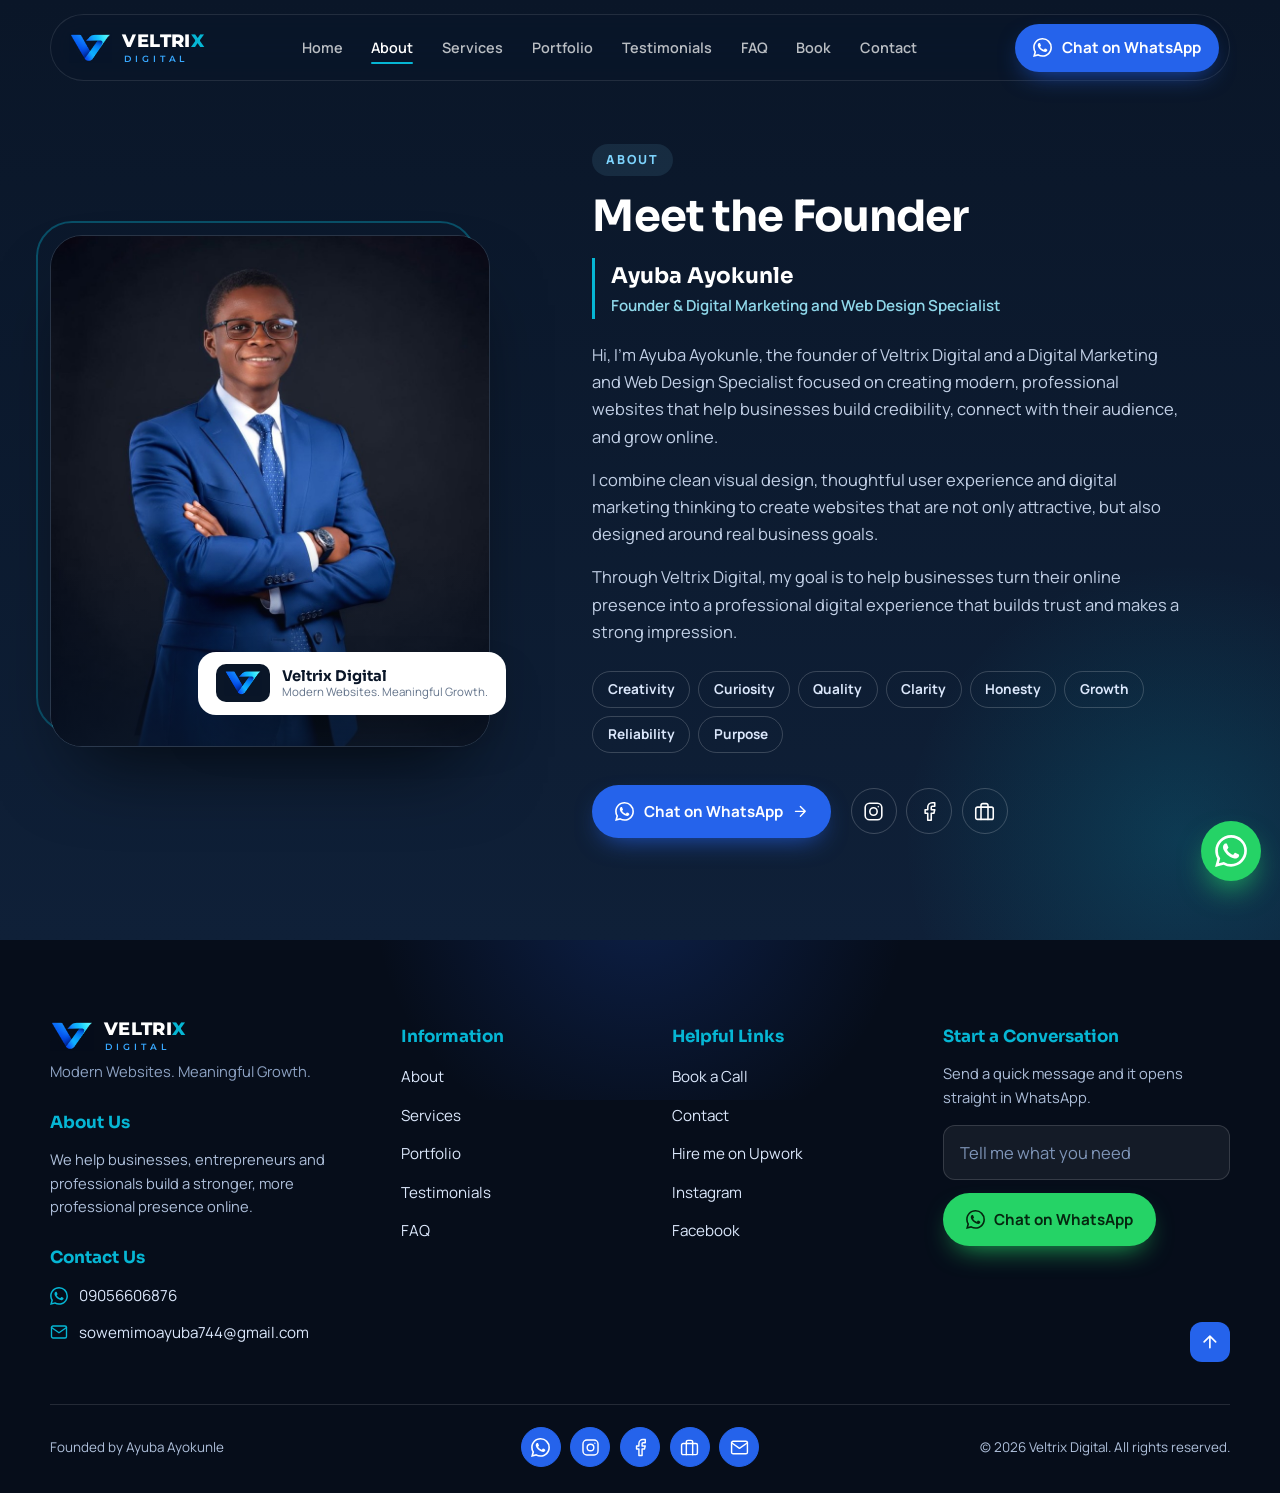
==== about.html @ 2865290a "Redesign footer: four-column layout with contact, links, WhatsApp quick message and social row Co-Au" ====
<!doctype html>
<html lang="en">
<head>
<meta charset="utf-8">
<meta name="viewport" content="width=device-width, initial-scale=1">
<title>About Ayuba Ayokunle | Veltrix Digital</title>
<meta name="description" content="Meet Ayuba Ayokunle, founder of Veltrix Digital and a Digital Marketing and Web Design Specialist.">
<meta name="theme-color" content="#0A1628">
<meta property="og:title" content="Veltrix Digital | Modern Websites. Meaningful Growth.">
<meta property="og:description" content="Modern, purposeful websites that build trust and help your business grow online.">
<meta property="og:type" content="website">
<meta property="og:image" content="assets/og.jpg">
<link rel="icon" type="image/png" href="assets/favicon.png">
<link rel="preconnect" href="https://fonts.googleapis.com">
<link rel="preconnect" href="https://fonts.gstatic.com" crossorigin>
<link href="https://fonts.googleapis.com/css2?family=Manrope:wght@400;500;600;700&family=Sora:wght@500;600;700;800&family=Montserrat:wght@600;800&display=swap" rel="stylesheet">
<link rel="stylesheet" href="style.css">
</head>
<body class="page-about">

<!-- Icon sprite -->
<svg width="0" height="0" style="position:absolute" aria-hidden="true">
  <defs>
    <symbol id="i-wa" viewBox="0 0 24 24"><path fill="currentColor" d="M17.472 14.382c-.297-.149-1.758-.867-2.03-.967-.273-.099-.471-.148-.67.15-.197.297-.767.966-.94 1.164-.173.199-.347.223-.644.075-.297-.15-1.255-.463-2.39-1.475-.883-.788-1.48-1.761-1.653-2.059-.173-.297-.018-.458.13-.606.134-.133.298-.347.446-.52.149-.174.198-.298.298-.497.099-.198.05-.371-.025-.52-.075-.149-.669-1.612-.916-2.207-.242-.579-.487-.5-.669-.51-.173-.008-.371-.01-.57-.01-.198 0-.52.074-.792.372-.272.297-1.04 1.016-1.04 2.479 0 1.462 1.065 2.875 1.213 3.074.149.198 2.096 3.2 5.077 4.487.709.306 1.262.489 1.694.625.712.227 1.36.195 1.871.118.571-.085 1.758-.719 2.006-1.413.248-.694.248-1.289.173-1.413-.074-.124-.272-.198-.57-.347m-5.421 7.403h-.004a9.87 9.87 0 01-5.031-1.378l-.361-.214-3.741.982.998-3.648-.235-.374a9.86 9.86 0 01-1.51-5.26c.001-5.45 4.436-9.884 9.888-9.884 2.64 0 5.122 1.03 6.988 2.898a9.825 9.825 0 012.893 6.994c-.003 5.45-4.437 9.884-9.885 9.884m8.413-18.297A11.815 11.815 0 0012.05 0C5.495 0 .16 5.335.157 11.892c0 2.096.547 4.142 1.588 5.945L.057 24l6.305-1.654a11.882 11.882 0 005.683 1.448h.005c6.554 0 11.89-5.335 11.893-11.893a11.821 11.821 0 00-3.48-8.413Z"/></symbol>
    <symbol id="i-arrow" viewBox="0 0 24 24"><path d="M5 12h14M12 5l7 7-7 7" fill="none" stroke="currentColor" stroke-width="2" stroke-linecap="round" stroke-linejoin="round"/></symbol>
    <symbol id="i-check" viewBox="0 0 24 24"><path d="M20 6L9 17l-5-5" fill="none" stroke="currentColor" stroke-width="2.4" stroke-linecap="round" stroke-linejoin="round"/></symbol>
    <symbol id="i-x" viewBox="0 0 24 24"><path d="M18 6L6 18M6 6l12 12" fill="none" stroke="currentColor" stroke-width="2.2" stroke-linecap="round"/></symbol>
    <symbol id="i-plus" viewBox="0 0 24 24"><path d="M12 5v14M5 12h14" fill="none" stroke="currentColor" stroke-width="2.2" stroke-linecap="round"/></symbol>
    <symbol id="i-mail" viewBox="0 0 24 24"><g fill="none" stroke="currentColor" stroke-width="1.8" stroke-linecap="round" stroke-linejoin="round"><path d="M4 4h16a2 2 0 0 1 2 2v12a2 2 0 0 1-2 2H4a2 2 0 0 1-2-2V6a2 2 0 0 1 2-2z"/><path d="M22 6l-10 7L2 6"/></g></symbol>
    <symbol id="i-ig" viewBox="0 0 24 24"><g fill="none" stroke="currentColor" stroke-width="1.8" stroke-linecap="round" stroke-linejoin="round"><rect x="2.5" y="2.5" width="19" height="19" rx="5"/><circle cx="12" cy="12" r="4.2"/><path d="M17.5 6.5h.01"/></g></symbol>
    <symbol id="i-fb" viewBox="0 0 24 24"><path d="M18 2h-3a5 5 0 0 0-5 5v3H7v4h3v8h4v-8h3l1-4h-4V7a1 1 0 0 1 1-1h3z" fill="none" stroke="currentColor" stroke-width="1.8" stroke-linejoin="round"/></symbol>
    <symbol id="i-monitor" viewBox="0 0 24 24"><g fill="none" stroke="currentColor" stroke-width="1.8" stroke-linecap="round" stroke-linejoin="round"><rect x="2" y="3" width="20" height="14" rx="2"/><path d="M8 21h8M12 17v4"/></g></symbol>
    <symbol id="i-phone" viewBox="0 0 24 24"><g fill="none" stroke="currentColor" stroke-width="1.8" stroke-linecap="round" stroke-linejoin="round"><rect x="5" y="2" width="14" height="20" rx="2.5"/><path d="M12 18h.01"/></g></symbol>
    <symbol id="i-layout" viewBox="0 0 24 24"><g fill="none" stroke="currentColor" stroke-width="1.8" stroke-linecap="round" stroke-linejoin="round"><rect x="3" y="3" width="18" height="18" rx="2.5"/><path d="M3 9h18M9 21V9"/></g></symbol>
    <symbol id="i-refresh" viewBox="0 0 24 24"><path d="M23 4v6h-6M1 20v-6h6M3.5 9a9 9 0 0 1 14.85-3.36L23 10M1 14l4.65 4.36A9 9 0 0 0 20.5 15" fill="none" stroke="currentColor" stroke-width="1.8" stroke-linecap="round" stroke-linejoin="round"/></symbol>
    <symbol id="i-layers" viewBox="0 0 24 24"><path d="M12 2L2 7l10 5 10-5-10-5zM2 17l10 5 10-5M2 12l10 5 10-5" fill="none" stroke="currentColor" stroke-width="1.8" stroke-linecap="round" stroke-linejoin="round"/></symbol>
    <symbol id="i-search" viewBox="0 0 24 24"><g fill="none" stroke="currentColor" stroke-width="1.8" stroke-linecap="round" stroke-linejoin="round"><circle cx="11" cy="11" r="7.5"/><path d="M21 21l-4.35-4.35"/></g></symbol>
    <symbol id="i-chart" viewBox="0 0 24 24"><path d="M23 6l-9.5 9.5-5-5L1 18M17 6h6v6" fill="none" stroke="currentColor" stroke-width="1.8" stroke-linecap="round" stroke-linejoin="round"/></symbol>
    <symbol id="i-pen" viewBox="0 0 24 24"><path d="M12 19l7-7 3 3-7 7-3-3zM18 13l-1.5-7.5L2 2l3.5 14.5L13 18l5-5zM2 2l7.6 7.6M11 13a2 2 0 1 0 0-4 2 2 0 0 0 0 4z" fill="none" stroke="currentColor" stroke-width="1.8" stroke-linecap="round" stroke-linejoin="round"/></symbol>
    <symbol id="i-image" viewBox="0 0 24 24"><g fill="none" stroke="currentColor" stroke-width="1.8" stroke-linecap="round" stroke-linejoin="round"><rect x="3" y="3" width="18" height="18" rx="2.5"/><circle cx="8.5" cy="8.5" r="1.5"/><path d="M21 15l-5-5L5 21"/></g></symbol>
    <symbol id="i-star" viewBox="0 0 24 24"><path d="M12 2l3.09 6.26L22 9.27l-5 4.87 1.18 6.88L12 17.77l-6.18 3.25L7 14.14 2 9.27l6.91-1.01L12 2z" fill="currentColor"/></symbol>
    <symbol id="i-brief" viewBox="0 0 24 24"><g fill="none" stroke="currentColor" stroke-width="1.8" stroke-linecap="round" stroke-linejoin="round"><rect x="2" y="7" width="20" height="14" rx="2"/><path d="M16 21V5a2 2 0 0 0-2-2h-4a2 2 0 0 0-2 2v16"/></g></symbol>
    <symbol id="i-cal" viewBox="0 0 24 24"><g fill="none" stroke="currentColor" stroke-width="1.8" stroke-linecap="round" stroke-linejoin="round"><rect x="3" y="4" width="18" height="18" rx="2"/><path d="M16 2v4M8 2v4M3 10h18"/></g></symbol>
    <symbol id="i-ext" viewBox="0 0 24 24"><path d="M18 13v6a2 2 0 0 1-2 2H5a2 2 0 0 1-2-2V8a2 2 0 0 1 2-2h6M15 3h6v6M10 14L21 3" fill="none" stroke="currentColor" stroke-width="1.8" stroke-linecap="round" stroke-linejoin="round"/></symbol>
  </defs>
</svg>

<div class="progress" id="progress"></div>

<!-- ============ NAV ============ -->
<header class="nav" id="nav">
  <div class="nav__inner">
    <a href="index.html#home" class="brand" aria-label="Veltrix Digital home">
      <img src="assets/logo-mark.png" alt="" class="brand__mark" width="44" height="30">
      <span class="brand__text"><b>VELTRI<i>X</i></b><small>DIGITAL</small></span>
    </a>
    <nav class="nav__links" id="navLinks" aria-label="Main">
      <a href="index.html#home" >Home</a>
      <a href="about.html" class="is-active">About</a>
      <a href="index.html#services">Services</a>
      <a href="index.html#portfolio">Portfolio</a>
      <a href="index.html#testimonials">Testimonials</a>
      <a href="index.html#faq">FAQ</a>
      <a href="book.html">Book</a>
      <a href="index.html#contact">Contact</a>
      <a href="#" class="btn btn--primary nav__cta-mobile" data-wa><svg><use href="#i-wa"/></svg>Chat on WhatsApp</a>
    </nav>
    <a href="#" class="btn btn--primary nav__cta" data-wa><svg><use href="#i-wa"/></svg><span>Chat on WhatsApp</span></a>
    <button class="burger" id="burger" aria-label="Open menu" aria-expanded="false"><span></span><span></span><span></span></button>
  </div>
</header>

<main>
<!-- ============ ABOUT ============ -->
<section class="section about" id="about">
  <div class="wrap about__grid">
    <div class="about__photo reveal">
      <div class="about__frame">
        <img src="assets/founder-about-2.jpg" alt="Ayuba Ayokunle, founder of Veltrix Digital" width="900" height="1195">
      </div>
      <div class="about__badge"><img src="assets/logo-mark.png" alt="" width="44" height="30"><div><b>Veltrix Digital</b><small>Modern Websites. Meaningful Growth.</small></div></div>
    </div>
    <div class="about__copy">
      <span class="eyebrow eyebrow--light reveal">About</span>
      <h2 class="reveal">Meet the Founder</h2>
      <div class="about__name reveal"><b>Ayuba Ayokunle</b><span>Founder &amp; Digital Marketing and Web Design Specialist</span></div>
      <p class="reveal">Hi, I'm Ayuba Ayokunle, the founder of Veltrix Digital and a Digital Marketing and Web Design Specialist focused on creating modern, professional websites that help businesses build credibility, connect with their audience, and grow online.</p>
      <p class="reveal">I combine clean visual design, thoughtful user experience and digital marketing thinking to create websites that are not only attractive, but also designed around real business goals.</p>
      <p class="reveal">Through Veltrix Digital, my goal is to help businesses turn their online presence into a professional digital experience that builds trust and makes a strong impression.</p>
      <div class="values reveal" aria-label="Brand values">
        <span>Creativity</span><span>Curiosity</span><span>Quality</span><span>Clarity</span><span>Honesty</span><span>Growth</span><span>Reliability</span><span>Purpose</span>
      </div>
      <div class="about__actions reveal">
        <a href="#" class="btn btn--primary magnetic" data-wa><svg><use href="#i-wa"/></svg>Chat on WhatsApp<svg class="arr"><use href="#i-arrow"/></svg></a>
        <div class="socials">
          <a href="#" data-ig aria-label="Instagram" target="_blank" rel="noopener"><svg><use href="#i-ig"/></svg></a>
          <a href="#" data-fb aria-label="Facebook" target="_blank" rel="noopener"><svg><use href="#i-fb"/></svg></a>
          <a href="#" data-up aria-label="Upwork" target="_blank" rel="noopener"><svg><use href="#i-brief"/></svg></a>
        </div>
      </div>
    </div>
  </div>
</section>


</main>

<!-- ============ FOOTER ============ -->
<footer class="footer">
  <div class="wrap footer__grid">
    <div class="footer__col footer__about">
      <a href="index.html" class="brand"><img src="assets/logo-mark.png" alt="" class="brand__mark" width="44" height="30"><span class="brand__text"><b>VELTRI<i>X</i></b><small>DIGITAL</small></span></a>
      <p class="footer__tag">Modern Websites. Meaningful Growth.</p>
      <h4>About Us</h4>
      <p>We help businesses, entrepreneurs and professionals build a stronger, more professional presence online.</p>
      <h4 class="footer__sub">Contact Us</h4>
      <ul class="footer__contact">
        <li><a href="#" data-wa><svg><use href="#i-wa"/></svg>09056606876</a></li>
        <li><a href="#" data-mail><svg><use href="#i-mail"/></svg>sowemimoayuba744@gmail.com</a></li>
      </ul>
    </div>
    <div class="footer__col">
      <h4>Information</h4>
      <ul>
        <li><a href="about.html">About</a></li>
        <li><a href="index.html#services">Services</a></li>
        <li><a href="index.html#portfolio">Portfolio</a></li>
        <li><a href="index.html#testimonials">Testimonials</a></li>
        <li><a href="index.html#faq">FAQ</a></li>
      </ul>
    </div>
    <div class="footer__col">
      <h4>Helpful Links</h4>
      <ul>
        <li><a href="book.html">Book a Call</a></li>
        <li><a href="index.html#contact">Contact</a></li>
        <li><a href="#" data-up target="_blank" rel="noopener">Hire me on Upwork</a></li>
        <li><a href="#" data-ig target="_blank" rel="noopener">Instagram</a></li>
        <li><a href="#" data-fb target="_blank" rel="noopener">Facebook</a></li>
      </ul>
    </div>
    <div class="footer__col">
      <h4>Start a Conversation</h4>
      <p class="footer__note">Send a quick message and it opens straight in WhatsApp.</p>
      <form class="footer__form" id="footForm">
        <label class="sr-only" for="footMsg">Your message</label>
        <input id="footMsg" type="text" placeholder="Tell me what you need" autocomplete="off">
        <button type="submit" class="btn btn--wa"><svg><use href="#i-wa"/></svg>Chat on WhatsApp</button>
      </form>
      <a href="#" class="totop" data-top aria-label="Back to top"><svg style="transform:rotate(-90deg)"><use href="#i-arrow"/></svg></a>
    </div>
  </div>
  <div class="wrap footer__line"></div>
  <div class="wrap footer__bottom">
    <span class="footer__copy">Founded by Ayuba Ayokunle</span>
    <div class="socials">
      <a href="#" data-wa aria-label="WhatsApp"><svg><use href="#i-wa"/></svg></a>
      <a href="#" data-ig aria-label="Instagram" target="_blank" rel="noopener"><svg><use href="#i-ig"/></svg></a>
      <a href="#" data-fb aria-label="Facebook" target="_blank" rel="noopener"><svg><use href="#i-fb"/></svg></a>
      <a href="#" data-up aria-label="Upwork" target="_blank" rel="noopener"><svg><use href="#i-brief"/></svg></a>
      <a href="#" data-mail aria-label="Email"><svg><use href="#i-mail"/></svg></a>
    </div>
    <span class="footer__copy">© <span id="year">2026</span> Veltrix Digital. All rights reserved.</span>
  </div>
</footer>

<!-- Floating WhatsApp -->
<a href="#" class="fab" data-wa aria-label="Chat on WhatsApp"><span class="fab__tip">Chat on WhatsApp</span><svg><use href="#i-wa"/></svg></a>

<!-- Lightbox -->
<div class="lightbox" id="lightbox" hidden><button class="lightbox__close" aria-label="Close"><svg><use href="#i-x"/></svg></button><img alt=""><p></p></div>

<script src="site-data.js"></script>
<script src="script.js"></script>
</body>
</html>
---- style.css ----
/* ===== Veltrix Digital ===== */
:root{
  --navy:#0A1628; --navy-2:#0f2038; --navy-3:#16294a;
  --blue:#2563EB; --blue-2:#1d4ed8; --cyan:#06B6D4;
  --slate:#64748B; --ink:#0b1424; --white:#fff;
  --tint:#EFF5FF; --line:#e3e9f4;
  --wa:#25D366; --wa-2:#1ebe5a;
  --grad:linear-gradient(120deg,#2563EB 0%,#06B6D4 100%);
  --r:22px;
  --ease:cubic-bezier(.22,1,.36,1);
  --shadow:0 20px 50px -20px rgba(10,22,40,.25);
  --f-head:'Sora',system-ui,sans-serif;
  --f-body:'Manrope',system-ui,sans-serif;
}
*{box-sizing:border-box;margin:0;padding:0}
html{scroll-behavior:smooth;scroll-padding-top:90px}
body{font-family:var(--f-body);color:var(--ink);background:#fff;line-height:1.65;font-size:16.5px;-webkit-font-smoothing:antialiased;overflow-x:hidden}
img{max-width:100%;display:block}
a{color:inherit;text-decoration:none}
ul,ol{list-style:none}
button,input,select,textarea{font:inherit;color:inherit}
svg{width:1.2em;height:1.2em;flex:none}
h1,h2,h3{font-family:var(--f-head);line-height:1.15;letter-spacing:-.02em;font-weight:700}
h2{font-size:clamp(1.8rem,3.4vw,2.7rem);text-wrap:balance}
h3{font-size:1.15rem}
.wrap{width:min(1180px,100% - 2.5rem);margin-inline:auto}
.center{text-align:center}
.section{padding:clamp(4rem,8vw,7rem) 0;position:relative}
::selection{background:var(--blue);color:#fff}
:focus-visible{outline:3px solid var(--cyan);outline-offset:3px;border-radius:8px}

/* progress bar */
.progress{position:fixed;inset:0 auto auto 0;height:3px;width:0;background:var(--grad);z-index:100;transition:width .1s linear}

/* ===== Buttons ===== */
.btn{--bg:transparent;display:inline-flex;align-items:center;justify-content:center;gap:.6rem;padding:.8rem 1.35rem;border-radius:999px;font-weight:700;font-size:.95rem;border:1.5px solid transparent;cursor:pointer;position:relative;overflow:hidden;transition:transform .35s var(--ease),box-shadow .35s var(--ease),background .3s,color .3s,border-color .3s;white-space:nowrap}
.btn svg{width:1.25em;height:1.25em;transition:transform .35s var(--ease)}
.btn .arr{width:1.1em;height:1.1em}
.btn:hover .arr{transform:translateX(5px)}
.btn--lg{padding:1rem 1.7rem;font-size:1rem}
.btn--primary{background:var(--blue);color:#fff;box-shadow:0 10px 26px -10px rgba(37,99,235,.8)}
.btn--primary::before,.btn--wa::before,.btn--dark::before{content:"";position:absolute;inset:0;background:linear-gradient(110deg,transparent 30%,rgba(255,255,255,.35) 50%,transparent 70%);transform:translateX(-120%);transition:transform .8s var(--ease)}
.btn--primary:hover::before,.btn--wa:hover::before,.btn--dark:hover::before{transform:translateX(120%)}
.btn--primary:hover{background:var(--blue-2);transform:translateY(-3px);box-shadow:0 18px 34px -12px rgba(37,99,235,.9)}
.btn--ghost{color:#fff;border-color:rgba(255,255,255,.28);background:rgba(255,255,255,.05);backdrop-filter:blur(6px)}
.btn--ghost:hover{background:#fff;color:var(--navy);transform:translateY(-3px)}
.btn--dark{background:var(--navy);color:#fff}
.btn--dark:hover{background:var(--blue);transform:translateY(-3px);box-shadow:0 18px 34px -12px rgba(37,99,235,.7)}
.btn--wa{background:var(--wa);color:#05260f;width:100%;box-shadow:0 12px 28px -12px rgba(37,211,102,.9)}
.btn--wa:hover{background:var(--wa-2);transform:translateY(-3px)}
.btn:active{transform:translateY(0) scale(.98)}

/* ===== Nav ===== */
.nav{position:fixed;top:14px;left:0;right:0;z-index:90;padding:0 1rem;transition:top .4s var(--ease)}
.nav__inner{max-width:1180px;margin:auto;display:flex;align-items:center;justify-content:space-between;gap:1rem;padding:.55rem .6rem .55rem 1.1rem;border-radius:999px;background:rgba(10,22,40,.84);border:1px solid rgba(255,255,255,.1);backdrop-filter:blur(16px) saturate(1.4);-webkit-backdrop-filter:blur(16px) saturate(1.4);transition:background .4s,box-shadow .4s}
.nav.is-scrolled .nav__inner{background:rgba(10,22,40,.92);box-shadow:0 14px 40px -16px rgba(10,22,40,.7)}
.brand{display:flex;align-items:center;gap:.65rem}
.brand__mark{height:30px;width:auto;transition:transform .5s var(--ease)}
.brand:hover .brand__mark{transform:rotate(-8deg) scale(1.08)}
.brand__text{display:flex;flex-direction:column;line-height:1;font-family:'Montserrat',var(--f-head)}
.brand__text b{font-weight:800;font-size:1.15rem;letter-spacing:.02em;color:#fff}
.brand__text i{font-style:normal;color:var(--cyan)}
.brand__text small{font-size:.58rem;letter-spacing:.42em;color:#38a8ff;font-weight:600;margin-top:.22rem;padding-left:.1rem}
.nav__links{display:flex;gap:.2rem;align-items:center}
.nav__links a:not(.btn){position:relative;padding:.5rem .8rem;font-size:.9rem;font-weight:600;color:rgba(255,255,255,.72);transition:color .25s}
.nav__links a:not(.btn)::after{content:"";position:absolute;left:.8rem;right:.8rem;bottom:.2rem;height:2px;border-radius:2px;background:var(--cyan);transform:scaleX(0);transform-origin:left;transition:transform .4s var(--ease)}
.nav__links a:not(.btn):hover,.nav__links a.is-active{color:#fff}
.nav__links a:not(.btn):hover::after,.nav__links a.is-active::after{transform:scaleX(1)}
.nav__cta-mobile{display:none}
.nav__cta{padding:.65rem 1.1rem}
.burger{display:none;width:44px;height:44px;border-radius:50%;background:rgba(255,255,255,.08);border:0;cursor:pointer;position:relative}
.burger span{position:absolute;left:12px;right:12px;height:2px;background:#fff;border-radius:2px;transition:transform .4s var(--ease),opacity .3s,top .4s var(--ease)}
.burger span:nth-child(1){top:16px}.burger span:nth-child(2){top:21px}.burger span:nth-child(3){top:26px}
.burger[aria-expanded=true] span:nth-child(1){top:21px;transform:rotate(45deg)}
.burger[aria-expanded=true] span:nth-child(2){opacity:0}
.burger[aria-expanded=true] span:nth-child(3){top:21px;transform:rotate(-45deg)}

/* ===== Hero ===== */
.hero{padding:88px 14px 0}
.hero__card{position:relative;max-width:1340px;margin:auto;min-height:min(720px,calc(100vh - 100px));border-radius:36px;background:var(--navy);color:#fff;overflow:hidden;display:grid;grid-template-columns:1.1fr .9fr;align-items:center;padding:0 clamp(1.4rem,5vw,5rem);isolation:isolate}
.hero__bg{position:absolute;inset:0;z-index:-1;overflow:hidden}
.orb{position:absolute;border-radius:50%;filter:blur(70px);will-change:transform}
.orb--1{width:520px;height:520px;right:-120px;top:-120px;background:radial-gradient(circle,rgba(37,99,235,.65),transparent 65%);animation:float 14s ease-in-out infinite}
.orb--2{width:420px;height:420px;left:-120px;bottom:-160px;background:radial-gradient(circle,rgba(6,182,212,.4),transparent 65%);animation:float 18s ease-in-out infinite reverse}
.grid-lines{position:absolute;inset:0;background-image:linear-gradient(rgba(255,255,255,.04) 1px,transparent 1px),linear-gradient(90deg,rgba(255,255,255,.04) 1px,transparent 1px);background-size:56px 56px;-webkit-mask-image:radial-gradient(ellipse at 70% 40%,#000 10%,transparent 70%);mask-image:radial-gradient(ellipse at 70% 40%,#000 10%,transparent 70%)}
@keyframes float{50%{transform:translate(30px,24px) scale(1.08)}}
.hero__text{padding:7rem 0 4rem;position:relative;z-index:2}
.pill{display:inline-flex;align-items:center;gap:.55rem;padding:.4rem .95rem;border-radius:999px;background:rgba(255,255,255,.07);border:1px solid rgba(255,255,255,.14);font-size:.82rem;font-weight:600;color:#cfe3ff;margin-bottom:1.4rem}
.pill__dot{width:8px;height:8px;border-radius:50%;background:var(--cyan);box-shadow:0 0 0 0 rgba(6,182,212,.7);animation:ping 2s infinite}
@keyframes ping{70%{box-shadow:0 0 0 10px rgba(6,182,212,0)}100%{box-shadow:0 0 0 0 rgba(6,182,212,0)}}
.hero h1{font-size:clamp(2.3rem,5.4vw,4.3rem);font-weight:800;margin-bottom:1.3rem}
.grad{background:var(--grad);-webkit-background-clip:text;background-clip:text;color:transparent;background-size:200% 100%;animation:shine 6s linear infinite}
@keyframes shine{to{background-position:-200% 0}}
.hero__lead{max-width:34rem;font-size:1.1rem;color:#b8c7de;margin-bottom:2rem}
.hero__actions{display:flex;flex-wrap:wrap;gap:.9rem;margin-bottom:2rem}
.hero__trust{display:flex;flex-wrap:wrap;gap:.5rem 1.4rem;font-size:.88rem;color:#9fb2cf;font-weight:600}
.hero__trust li{display:flex;align-items:center;gap:.4rem}
.hero__trust svg{color:var(--cyan)}
.hero__visual{position:relative;align-self:end;height:100%;display:flex;align-items:flex-end;justify-content:center;min-height:520px}
.hero__photo{width:min(480px,100%);transition:transform .25s ease-out;transform-style:preserve-3d;will-change:transform}
.hero__photo img{width:100%;height:auto;-webkit-mask-image:radial-gradient(ellipse 52% 60% at 50% 45%,#000 62%,transparent 100%);mask-image:radial-gradient(ellipse 52% 60% at 50% 45%,#000 62%,transparent 100%)}
.float{position:absolute;display:flex;align-items:center;gap:.7rem;padding:.7rem 1rem .7rem .75rem;border-radius:16px;background:rgba(255,255,255,.1);border:1px solid rgba(255,255,255,.16);backdrop-filter:blur(14px);-webkit-backdrop-filter:blur(14px);box-shadow:0 18px 40px -18px rgba(0,0,0,.6);animation:bob 6s ease-in-out infinite;z-index:3}
.float b{display:block;font-size:.88rem;font-family:var(--f-head);line-height:1.2}
.float small{color:#aebfda;font-size:.74rem;line-height:1.2;display:block}
.float__icon{width:38px;height:38px;border-radius:12px;display:grid;place-items:center;background:var(--grad);flex:none}
.float--a{left:-2%;top:26%}
.float--b{right:-3%;top:52%;animation-delay:-3s}
@keyframes bob{50%{transform:translateY(-12px)}}
.nametag{position:absolute;left:50%;bottom:1.4rem;transform:translateX(-50%);padding:.7rem 1.3rem;border-radius:16px;background:rgba(10,22,40,.75);border:1px solid rgba(255,255,255,.14);backdrop-filter:blur(12px);text-align:center;white-space:nowrap;z-index:3}
.nametag b{display:block;font-family:var(--f-head);font-size:.98rem}
.nametag small{color:#8fd8ea;font-size:.76rem;font-weight:600}

/* ===== Marquee ===== */
.marquee{padding:2rem 0 1rem;overflow:hidden}
.marquee__label{text-align:center;color:var(--slate);font-size:.78rem;font-weight:700;letter-spacing:.18em;text-transform:uppercase;margin-bottom:1rem}
.marquee__track{display:flex;overflow:hidden;-webkit-mask-image:linear-gradient(90deg,transparent,#000 10%,#000 90%,transparent);mask-image:linear-gradient(90deg,transparent,#000 10%,#000 90%,transparent)}
.marquee__row{display:flex;gap:.8rem;padding-right:.8rem;flex:none;animation:marq 48s linear infinite}
.marquee:hover .marquee__row{animation-play-state:paused}
.marquee__row span{padding:.55rem 1.2rem;border:1px solid var(--line);border-radius:999px;font-weight:700;color:#3d4d68;font-size:.92rem;white-space:nowrap;background:#fff;transition:all .3s}
.marquee__row span:hover{background:var(--blue);color:#fff;border-color:var(--blue);transform:translateY(-2px)}
@keyframes marq{to{transform:translateX(-100%)}}

/* ===== Shared heads ===== */
.eyebrow{display:inline-block;font-size:.78rem;font-weight:800;letter-spacing:.16em;text-transform:uppercase;color:var(--blue);background:rgba(37,99,235,.09);padding:.35rem .85rem;border-radius:999px;margin-bottom:1rem}
.eyebrow--light{color:#7dd3fc;background:rgba(125,211,252,.1)}
.section__head{margin-bottom:3rem}
.section__head.center{text-align:center;max-width:46rem;margin-inline:auto}
.section__head.center p{color:var(--slate);margin-top:1rem}
.section__head.split{display:flex;align-items:flex-end;justify-content:space-between;gap:2rem;flex-wrap:wrap}
.section__head.split>div{max-width:42rem}
.section__head.split>p{max-width:24rem;color:var(--slate)}

/* ===== Value ===== */
.value{padding-top:3rem}
.value__card{background:var(--tint);border-radius:36px;display:grid;grid-template-columns:1.1fr .9fr;gap:2rem;align-items:center;padding:clamp(1.8rem,5vw,4.2rem);position:relative;overflow:hidden}
.value__card::before{content:"";position:absolute;right:-120px;top:-120px;width:420px;height:420px;border-radius:50%;border:2px solid rgba(37,99,235,.12);box-shadow:0 0 0 50px rgba(37,99,235,.04),0 0 0 100px rgba(37,99,235,.03)}
.value__copy{position:relative}
.value__copy h2{margin-bottom:1.2rem}
.value__copy p{color:#475569;margin-bottom:1.8rem;max-width:32rem}
.underline{position:relative;white-space:normal;background:linear-gradient(var(--blue),var(--blue)) 0 100%/0 3px no-repeat;transition:background-size 1s var(--ease) .4s;color:var(--blue)}
.reveal.in .underline{background-size:100% 3px}
.value__stats{display:grid;grid-template-columns:1fr 1fr;gap:1rem;position:relative}
.stat{background:#fff;border-radius:18px;padding:1.4rem 1.2rem;box-shadow:var(--shadow);transition:transform .45s var(--ease),box-shadow .45s}
.stat:hover{transform:translateY(-8px) rotate(-1deg);box-shadow:0 30px 60px -22px rgba(37,99,235,.45)}
.stat b{display:block;font-family:var(--f-head);font-size:2.2rem;color:var(--blue);line-height:1.1}
.stat>span{font-size:.88rem;color:var(--slate);font-weight:600;line-height:1.35;display:block;margin-top:.3rem}
.stat--2,.stat--4{transform:translateY(1.6rem)}
.stat--2:hover,.stat--4:hover{transform:translateY(calc(1.6rem - 8px)) rotate(1deg)}

/* ===== Compare ===== */
.compare__grid{display:grid;grid-template-columns:1fr 1fr;gap:1.4rem;max-width:960px;margin:auto}
.compare__col{padding:2rem;border-radius:var(--r);border:1px solid var(--line);transition:transform .45s var(--ease),box-shadow .45s}
.compare__col:hover{transform:translateY(-6px);box-shadow:var(--shadow)}
.compare__col h3{margin-bottom:1.2rem;font-size:1.2rem}
.compare__col li{display:flex;gap:.7rem;align-items:flex-start;padding:.55rem 0;font-weight:600;color:#33425c}
.compare__col li svg{width:22px;height:22px;padding:4px;border-radius:50%;margin-top:.1rem}
.compare__col--bad{background:#f8fafc}
.compare__col--bad li svg{background:#fee2e2;color:#dc2626}
.compare__col--good{background:var(--navy);color:#fff;border-color:var(--navy)}
.compare__col--good li{color:#dbe7fb}
.compare__col--good li svg{background:rgba(6,182,212,.2);color:var(--cyan)}

/* ===== Services ===== */
.services{background:linear-gradient(#fff,var(--tint) 100%)}
.services__grid{display:grid;grid-template-columns:repeat(4,1fr);gap:1.1rem}
.svc{position:relative;display:flex;flex-direction:column;gap:.8rem;padding:1.7rem 1.5rem;background:#fff;border:1px solid var(--line);border-radius:var(--r);overflow:hidden;transition:transform .5s var(--ease),box-shadow .5s var(--ease),border-color .3s;--mx:50%;--my:50%}
.svc::before{content:"";position:absolute;inset:0;background:radial-gradient(260px circle at var(--mx) var(--my),rgba(37,99,235,.14),transparent 60%);opacity:0;transition:opacity .4s}
.svc:hover{transform:translateY(-8px);box-shadow:0 28px 55px -24px rgba(37,99,235,.45);border-color:rgba(37,99,235,.35)}
.svc:hover::before{opacity:1}
.svc__icon{width:52px;height:52px;border-radius:15px;display:grid;place-items:center;background:var(--tint);color:var(--blue);transition:all .45s var(--ease);position:relative}
.svc__icon svg{width:26px;height:26px}
.svc:hover .svc__icon{background:var(--blue);color:#fff;transform:rotate(-8deg) scale(1.08)}
.svc h3{position:relative}
.svc p{color:var(--slate);font-size:.93rem;line-height:1.55;flex:1;position:relative}
.svc__link{display:inline-flex;align-items:center;gap:.4rem;font-weight:700;font-size:.88rem;color:var(--blue);position:relative}
.svc__link svg{width:1em;height:1em;transition:transform .35s var(--ease)}
.svc:hover .svc__link svg{transform:translateX(6px)}
.svc__n{position:absolute;right:1.1rem;top:.7rem;font-family:var(--f-head);font-weight:800;font-size:2.4rem;color:rgba(37,99,235,.07);line-height:1}

/* ===== Process ===== */
.process{background:var(--navy);color:#fff;overflow:hidden}
.process::before{content:"";position:absolute;left:50%;top:-200px;width:700px;height:700px;transform:translateX(-50%);background:radial-gradient(circle,rgba(37,99,235,.28),transparent 65%);pointer-events:none}
.process .section__head p{color:#9fb2cf}
.process h2{color:#fff}
.steps{display:grid;grid-template-columns:repeat(4,1fr);gap:1.2rem;position:relative}
.steps::before{content:"";position:absolute;left:8%;right:8%;top:38px;height:2px;background:linear-gradient(90deg,var(--blue),var(--cyan));transform:scaleX(var(--line,0));transform-origin:left;opacity:.5;transition:transform 1.6s var(--ease)}
.steps.in{--line:1}
.step{position:relative;padding:1.6rem 1.4rem;background:rgba(255,255,255,.05);border:1px solid rgba(255,255,255,.1);border-radius:var(--r);transition:transform .45s var(--ease),background .4s,border-color .4s}
.step:hover{transform:translateY(-8px);background:rgba(255,255,255,.09);border-color:rgba(6,182,212,.5)}
.step__n{display:grid;place-items:center;width:52px;height:52px;border-radius:50%;background:var(--grad);font-family:var(--f-head);font-weight:800;margin-bottom:1.1rem;box-shadow:0 0 0 6px var(--navy)}
.step h3{margin-bottom:.5rem}
.step p{color:#aebfda;font-size:.93rem;line-height:1.55}

/* ===== About ===== */
.about{background:linear-gradient(180deg,var(--navy) 0,var(--navy-2) 100%);color:#fff;overflow:hidden}
.page-about .about{min-height:100vh;padding-top:9rem;display:flex;align-items:center}
.page-about .about .wrap{width:min(1180px,100% - 2.5rem)}
.about::after{content:"";position:absolute;right:-200px;bottom:-200px;width:600px;height:600px;background:radial-gradient(circle,rgba(6,182,212,.18),transparent 65%);pointer-events:none}
.about__grid{display:grid;grid-template-columns:minmax(0,440px) minmax(0,1fr);gap:clamp(3rem,8vw,7rem);align-items:center;position:relative;z-index:1}
.about__photo{position:relative;width:100%;max-width:440px;justify-self:start}
.about__frame{border-radius:32px;overflow:hidden;position:relative;border:1px solid rgba(255,255,255,.12);box-shadow:0 40px 80px -30px rgba(0,0,0,.7);transition:transform .6s var(--ease)}
.about__frame::after{content:"";position:absolute;inset:0;background:linear-gradient(180deg,transparent 60%,rgba(10,22,40,.7));pointer-events:none}
.about__frame img{display:block;width:100%;height:auto}
.about__photo::before{content:"";position:absolute;inset:-14px 14px 14px -14px;border-radius:36px;border:2px solid var(--cyan);opacity:.35;z-index:-0;transition:transform .6s var(--ease)}
.about__photo:hover::before{transform:translate(-8px,-8px)}
.about__badge{position:absolute;right:-1rem;bottom:2rem;display:flex;gap:.8rem;align-items:center;padding:.8rem 1.1rem;border-radius:18px;background:#fff;color:var(--navy);box-shadow:0 24px 50px -20px rgba(0,0,0,.6);animation:bob 7s ease-in-out infinite}
.about__badge img{height:26px;width:auto;filter:none;background:var(--navy);padding:6px 8px;border-radius:10px;box-sizing:content-box}
.about__badge b{display:block;font-family:var(--f-head);font-size:.92rem;line-height:1.2}
.about__badge small{display:block;color:var(--slate);font-size:.72rem;line-height:1.2}
.about__copy h2{color:#fff;margin-bottom:1rem}
.about__name{display:flex;flex-direction:column;margin-bottom:1.4rem;padding-left:1rem;border-left:3px solid var(--cyan)}
.about__name b{font-family:var(--f-head);font-size:1.35rem}
.about__name span{color:#8fd8ea;font-weight:600;font-size:.95rem}
.about__copy p{color:#c2d0e6;margin-bottom:1rem;max-width:37rem}
.values{display:flex;flex-wrap:wrap;gap:.5rem;margin:1.6rem 0 2rem}
.values span{padding:.4rem .9rem;border-radius:999px;border:1px solid rgba(255,255,255,.18);font-size:.85rem;font-weight:700;color:#dbe7fb;transition:all .3s}
.values span:hover{background:var(--cyan);border-color:var(--cyan);color:var(--navy);transform:translateY(-3px)}
.about__actions{display:flex;flex-wrap:wrap;align-items:center;gap:1.2rem}
.socials{display:flex;gap:.6rem}
.socials a{width:46px;height:46px;border-radius:50%;display:grid;place-items:center;border:1px solid rgba(255,255,255,.2);color:#fff;transition:all .35s var(--ease)}
.socials a svg{width:21px;height:21px}
.socials a:hover{background:var(--blue);border-color:var(--blue);transform:translateY(-5px) rotate(-6deg)}

/* ===== Portfolio ===== */
.filters{display:flex;flex-wrap:wrap;gap:.6rem;margin-bottom:2rem}
.chip{padding:.55rem 1.15rem;border-radius:999px;border:1.5px solid var(--line);background:#fff;font-weight:700;font-size:.88rem;cursor:pointer;transition:all .3s var(--ease);color:#3d4d68}
.chip:hover{border-color:var(--blue);color:var(--blue);transform:translateY(-2px)}
.chip.is-active{background:var(--navy);border-color:var(--navy);color:#fff}
.portfolio__grid{display:grid;grid-template-columns:repeat(3,1fr);gap:1.3rem}
.work{position:relative;border-radius:var(--r);overflow:hidden;background:var(--navy);aspect-ratio:4/3;cursor:pointer;transition:transform .5s var(--ease),box-shadow .5s,opacity .4s;isolation:isolate}
.work.is-hidden{display:none}
.work:hover{transform:translateY(-8px);box-shadow:0 34px 60px -26px rgba(10,22,40,.6)}
.work img{position:absolute;inset:0;width:100%;height:100%;object-fit:cover;transition:transform 1s var(--ease)}
.work:hover img{transform:scale(1.08)}
.work__ph{position:absolute;inset:0;display:flex;flex-direction:column;align-items:center;justify-content:center;gap:.6rem;color:#7f95b8;background:radial-gradient(circle at 30% 20%,rgba(37,99,235,.35),transparent 55%),radial-gradient(circle at 80% 90%,rgba(6,182,212,.22),transparent 50%),var(--navy-2);text-align:center;padding:1rem}
.work__ph svg{width:42px;height:42px;opacity:.7}
.work__ph span{font-size:.82rem;font-weight:700;letter-spacing:.06em;text-transform:uppercase}
.work__info{position:absolute;inset:auto 0 0 0;padding:3.5rem 1.3rem 1.2rem;background:linear-gradient(transparent,rgba(10,22,40,.95));color:#fff;transform:translateY(8px);transition:transform .5s var(--ease)}
.work:hover .work__info{transform:none}
.work__tag{display:inline-block;font-size:.7rem;font-weight:800;letter-spacing:.12em;text-transform:uppercase;color:var(--cyan);margin-bottom:.25rem}
.work__info h3{font-size:1.1rem}
.work__info p{font-size:.85rem;color:#b8c7de;line-height:1.4;max-height:0;opacity:0;overflow:hidden;transition:max-height .5s var(--ease),opacity .4s,margin .4s}
.work:hover .work__info p{max-height:3.5em;opacity:1;margin-top:.3rem}
.work__open{position:absolute;top:1rem;right:1rem;width:40px;height:40px;border-radius:50%;background:#fff;color:var(--navy);display:grid;place-items:center;opacity:0;transform:scale(.6) rotate(-45deg);transition:all .45s var(--ease);z-index:2}
.work:hover .work__open{opacity:1;transform:none}

/* ===== Testimonials ===== */
.testi{background:var(--tint);overflow:hidden}
.slider{max-width:820px;margin:auto}
.slider__viewport{overflow:hidden;border-radius:30px}
.slider__track{display:flex;transition:transform .8s var(--ease)}
.tcard{flex:0 0 100%;padding:clamp(1.8rem,4vw,3rem);background:#fff;border-radius:30px;box-shadow:var(--shadow);text-align:center;position:relative}
.tcard__stars{display:flex;justify-content:center;gap:.25rem;color:#f5b301;margin-bottom:1.2rem}
.tcard__stars svg{width:20px;height:20px}
.tcard blockquote{font-family:var(--f-head);font-weight:500;font-size:clamp(1.05rem,2.2vw,1.4rem);line-height:1.5;letter-spacing:-.01em;color:var(--navy);margin-bottom:1.8rem}
.tcard__who{display:flex;align-items:center;justify-content:center;gap:.9rem;text-align:left}
.avatar{width:54px;height:54px;border-radius:50%;background:var(--grad);color:#fff;display:grid;place-items:center;font-family:var(--f-head);font-weight:700;overflow:hidden;flex:none}
.avatar img{width:100%;height:100%;object-fit:cover}
.tcard__who b{display:block;font-family:var(--f-head)}
.tcard__who small{color:var(--slate);font-weight:600}
.slider__controls{display:flex;align-items:center;justify-content:center;gap:1.2rem;margin-top:1.6rem}
.round{width:48px;height:48px;border-radius:50%;border:1.5px solid #cdd9ee;background:#fff;display:grid;place-items:center;cursor:pointer;transition:all .35s var(--ease)}
.round:hover{background:var(--blue);border-color:var(--blue);color:#fff;transform:scale(1.1)}
.dots{display:flex;gap:.5rem}
.dots button{width:10px;height:10px;border-radius:99px;border:0;background:#c3d2ec;cursor:pointer;transition:all .4s var(--ease);padding:0}
.dots button.is-active{width:30px;background:var(--blue)}

/* ===== FAQ ===== */
.faq__grid{display:grid;grid-template-columns:.8fr 1.2fr;gap:clamp(2rem,6vw,5rem);align-items:start}
.faq__intro{position:sticky;top:110px}
.faq__intro h2{margin-bottom:1rem}
.faq__intro p{color:var(--slate);margin-bottom:1.6rem}
.acc__item{border:1px solid var(--line);border-radius:18px;margin-bottom:.8rem;background:#fff;transition:border-color .3s,box-shadow .4s,transform .4s var(--ease)}
.acc__item:hover{border-color:rgba(37,99,235,.35);transform:translateX(4px)}
.acc__item.open{border-color:var(--blue);box-shadow:0 20px 40px -26px rgba(37,99,235,.55)}
.acc__q{width:100%;display:flex;justify-content:space-between;align-items:center;gap:1rem;text-align:left;padding:1.15rem 1.3rem;background:none;border:0;cursor:pointer;font-weight:700;font-family:var(--f-head);font-size:1rem;letter-spacing:-.01em}
.acc__q svg{width:30px;height:30px;padding:6px;border-radius:50%;background:var(--tint);color:var(--blue);transition:transform .45s var(--ease),background .3s,color .3s}
.acc__item.open .acc__q svg{transform:rotate(135deg);background:var(--blue);color:#fff}
.acc__a{display:grid;grid-template-rows:0fr;transition:grid-template-rows .5s var(--ease)}
.acc__a>div{overflow:hidden}
.acc__a p{padding:0 1.3rem 1.3rem;color:#4b5b75}
.acc__item.open .acc__a{grid-template-rows:1fr}

/* ===== Booking ===== */
.book{background:var(--tint);min-height:100vh;padding-top:8.5rem}
.contact__book{margin:-.8rem 0 1.6rem}
.book__card{max-width:960px;margin:auto;background:#fff;border-radius:28px;box-shadow:var(--shadow);overflow:hidden;border:1px solid var(--line)}
.book__card iframe{display:block;width:100%;height:860px;border:0}
.book__actions{display:flex;flex-wrap:wrap;gap:.8rem;justify-content:center;margin-top:1.8rem}
.book__gcal{display:flex;justify-content:center;margin-top:1.4rem}
.book__gcal:empty{display:none}

/* ===== Contact ===== */
.contact{padding-top:2rem}
.contact__card{position:relative;overflow:hidden;background:var(--navy);color:#fff;border-radius:36px;padding:clamp(1.6rem,5vw,4.2rem);display:grid;grid-template-columns:1.05fr .95fr;gap:clamp(1.6rem,4vw,3.5rem);align-items:center;isolation:isolate}
.orb--c{width:520px;height:520px;right:-140px;top:-160px;background:radial-gradient(circle,rgba(37,99,235,.55),transparent 65%);z-index:-1;animation:float 16s ease-in-out infinite}
.contact__copy h2{margin-bottom:1rem}
.contact__copy>p{color:#b8c7de;margin-bottom:1.8rem;max-width:30rem}
.contact__list{display:grid;gap:.7rem}
.contact__list a{display:flex;align-items:center;gap:.9rem;padding:.75rem .9rem;border-radius:16px;border:1px solid rgba(255,255,255,.1);background:rgba(255,255,255,.04);transition:all .4s var(--ease)}
.contact__list a:hover{background:rgba(255,255,255,.1);border-color:rgba(6,182,212,.6);transform:translateX(8px)}
.ci{width:44px;height:44px;border-radius:13px;background:rgba(255,255,255,.1);display:grid;place-items:center;flex:none;transition:transform .4s var(--ease)}
.ci svg{width:22px;height:22px}
.ci--wa{background:var(--wa);color:#05260f}
.contact__list a:hover .ci{transform:rotate(-8deg) scale(1.08)}
.contact__list small{display:block;color:#8fa6c8;font-size:.74rem;font-weight:700;text-transform:uppercase;letter-spacing:.1em}
.contact__list b{font-size:.95rem;word-break:break-word}
.form{background:#fff;color:var(--ink);border-radius:26px;padding:clamp(1.4rem,3vw,2.2rem);box-shadow:0 40px 80px -30px rgba(0,0,0,.6)}
.form h3{font-size:1.4rem;margin-bottom:.3rem}
.form__hint{color:var(--slate);font-size:.9rem;margin-bottom:1.2rem}
.form label{display:block;font-weight:700;font-size:.85rem;margin-bottom:.9rem;color:#2b3a55}
.form input,.form select,.form textarea{display:block;width:100%;margin-top:.35rem;padding:.8rem 1rem;border:1.5px solid var(--line);border-radius:13px;background:#f8fafd;font-weight:500;transition:border-color .3s,box-shadow .3s,background .3s;resize:vertical}
.form input:focus,.form select:focus,.form textarea:focus{outline:0;border-color:var(--blue);background:#fff;box-shadow:0 0 0 4px rgba(37,99,235,.14)}
.form__error{color:#dc2626;font-size:.85rem;font-weight:600;min-height:1.2em;margin-top:.7rem;text-align:center}

/* ===== Footer ===== */

/* ===== Footer ===== */
.sr-only{position:absolute;width:1px;height:1px;overflow:hidden;clip:rect(0 0 0 0);white-space:nowrap}
.footer{background:#060d1a;color:#aebfda;padding:5rem 0 1.6rem;position:relative;overflow:hidden}
.footer::before{content:"";position:absolute;left:50%;top:-260px;width:640px;height:420px;transform:translateX(-50%);background:radial-gradient(circle,rgba(37,99,235,.22),transparent 70%);pointer-events:none}
.footer__grid{display:grid;grid-template-columns:1.35fr 1fr 1fr 1.25fr;gap:2.6rem;position:relative}
.footer h4{font-family:var(--f-head);font-size:1.05rem;color:var(--cyan);margin:1.6rem 0 .7rem;letter-spacing:0}
.footer__col>h4:first-child{margin-top:.2rem}
.footer__about h4:first-of-type{margin-top:1.6rem}
.footer__tag{font-size:.82rem;margin-top:.55rem;color:#8ea3c4}
.footer p{font-size:.92rem;line-height:1.6;max-width:21rem}
.footer ul li{margin-bottom:.7rem}
.footer ul a{font-size:.95rem;color:#dbe7fb;transition:color .25s,padding-left .35s var(--ease)}
.footer ul a:hover{color:var(--cyan);padding-left:6px}
.footer__contact a{display:flex;align-items:center;gap:.7rem;word-break:break-word}
.footer__contact svg{color:var(--cyan);width:18px;height:18px}
.footer__note{margin-bottom:1rem}
.footer__form input{width:100%;padding:.8rem 1rem;border-radius:12px;border:1px solid rgba(255,255,255,.14);background:rgba(255,255,255,.06);color:#fff;margin-bottom:.8rem;transition:border-color .3s,background .3s}
.footer__form input::placeholder{color:#7f95b8}
.footer__form input:focus{outline:0;border-color:var(--cyan);background:rgba(255,255,255,.1)}
.footer__form .btn{width:auto}
.totop{position:absolute;right:0;bottom:-.4rem;width:40px;height:40px;border-radius:12px;display:grid;place-items:center;background:var(--blue);color:#fff;transition:transform .4s var(--ease),background .3s}
.totop:hover{transform:translateY(-6px);background:var(--cyan)}
.footer__col:last-child{position:relative;padding-bottom:3rem}
.footer__line{height:1px;background:rgba(255,255,255,.12);margin:3rem auto 1.4rem;width:min(1180px,100% - 2.5rem)}
.footer__bottom{display:grid;grid-template-columns:1fr auto 1fr;align-items:center;gap:1rem;font-size:.84rem}
.footer__bottom .footer__copy:last-child{text-align:right}
.footer .socials a{width:40px;height:40px;background:var(--blue);border-color:var(--blue)}
.footer .socials a:hover{background:var(--cyan);border-color:var(--cyan);color:var(--navy)}
.footer .socials a svg{width:19px;height:19px}

/* ===== FAB ===== */
.fab{position:fixed;right:1.2rem;bottom:1.2rem;z-index:80;width:60px;height:60px;border-radius:50%;background:var(--wa);color:#fff;display:grid;place-items:center;box-shadow:0 14px 30px -8px rgba(37,211,102,.8);transition:transform .4s var(--ease);animation:fabpulse 2.6s infinite}
.fab svg{width:32px;height:32px}
.fab:hover{transform:scale(1.12) rotate(-8deg)}
.fab__tip{position:absolute;right:72px;background:var(--navy);color:#fff;font-size:.82rem;font-weight:700;padding:.45rem .85rem;border-radius:10px;white-space:nowrap;opacity:0;transform:translateX(10px);pointer-events:none;transition:all .35s var(--ease)}
.fab:hover .fab__tip{opacity:1;transform:none}
@keyframes fabpulse{0%{box-shadow:0 0 0 0 rgba(37,211,102,.55),0 14px 30px -8px rgba(37,211,102,.8)}70%,100%{box-shadow:0 0 0 20px rgba(37,211,102,0),0 14px 30px -8px rgba(37,211,102,.8)}}

/* ===== Lightbox ===== */
.lightbox{position:fixed;inset:0;z-index:200;background:rgba(5,10,20,.9);backdrop-filter:blur(8px);display:grid;place-items:center;padding:2rem;gap:.8rem;align-content:center;opacity:0;transition:opacity .35s}
.lightbox[hidden]{display:none}
.lightbox.show{opacity:1}
.lightbox img{max-height:78vh;max-width:min(1000px,100%);border-radius:16px;transform:scale(.94);transition:transform .5s var(--ease)}
.lightbox.show img{transform:none}
.lightbox p{color:#cfe0f7;font-weight:600}
.lightbox__close{position:absolute;top:1.2rem;right:1.2rem;width:46px;height:46px;border-radius:50%;border:0;background:#fff;cursor:pointer;display:grid;place-items:center;transition:transform .3s var(--ease)}
.lightbox__close:hover{transform:rotate(90deg)}

/* ===== Reveal on scroll ===== */
.reveal{opacity:0;transform:translateY(34px);transition:opacity .9s var(--ease) var(--d,0s),transform .9s var(--ease) var(--d,0s)}
.reveal.in{opacity:1;transform:none}
.stat--2.reveal,.stat--4.reveal{transform:none}

/* ===== Responsive ===== */
@media (max-width:1080px){
  .nav__links a:not(.btn){padding:.5rem .55rem;font-size:.84rem}
  .services__grid{grid-template-columns:repeat(2,1fr)}
  .steps{grid-template-columns:repeat(2,1fr)}
  .steps::before{display:none}
}
@media (max-width:980px){
  .burger{display:block}
  .nav__cta{display:none}
  .nav__links{position:fixed;top:78px;left:1rem;right:1rem;flex-direction:column;align-items:stretch;gap:.2rem;padding:1rem;border-radius:26px;background:rgba(10,22,40,.97);border:1px solid rgba(255,255,255,.12);backdrop-filter:blur(18px);box-shadow:0 30px 60px -20px rgba(0,0,0,.7);opacity:0;visibility:hidden;transform:translateY(-14px) scale(.98);transform-origin:top;transition:all .45s var(--ease)}
  .nav__links.open{opacity:1;visibility:visible;transform:none}
  .nav__links a:not(.btn){padding:.85rem 1rem;font-size:1rem;border-radius:12px}
  .nav__links a:not(.btn):hover{background:rgba(255,255,255,.07)}
  .nav__links a:not(.btn)::after{display:none}
  .nav__cta-mobile{display:inline-flex;margin-top:.6rem}
  .hero__card{grid-template-columns:1fr;padding-bottom:0}
  .hero__text{padding:6.5rem 0 1rem}
  .hero__visual{min-height:0;margin-top:1rem}
  .hero__photo{width:min(400px,86%)}
  .float--a{left:0}.float--b{right:0}
  .value__card,.about__grid,.faq__grid,.contact__card{grid-template-columns:1fr}
  .about__photo{max-width:420px;margin-inline:auto;justify-self:center}
  .faq__intro{position:static}
}
@media (max-width:700px){
  body{font-size:16px}
  .btn{white-space:normal;text-align:center}
  .hero{padding:80px 10px 0}
  .hero__card{border-radius:28px}
  .hero__actions .btn{flex:1 1 100%}
  .float{padding:.5rem .7rem .5rem .55rem}
  .float small{display:none}
  .float__icon{width:32px;height:32px}
  .float--a{top:14%}.float--b{top:46%}
  .nametag{padding:.55rem 1rem}
  .compare__grid,.portfolio__grid,.services__grid,.steps{grid-template-columns:1fr}
  .value__stats{grid-template-columns:1fr 1fr;gap:.8rem}
  .stat--2,.stat--4{transform:none}
  .stat--2:hover,.stat--4:hover{transform:translateY(-6px)}
  .stat{padding:1.1rem .9rem}
  .stat b{font-size:1.8rem}
  .value__card,.contact__card{border-radius:26px}
  .about__badge{right:.6rem}
  .section__head.split{display:block}
  .section__head.split>p{margin-top:.8rem}
  .fab{width:56px;height:56px}
  }
@media (max-width:1000px){.footer__grid{grid-template-columns:1fr 1fr}}
@media (max-width:700px){.footer__grid{grid-template-columns:1fr;gap:1.2rem}.footer__bottom{grid-template-columns:1fr;text-align:center;justify-items:center}.footer__bottom .footer__copy:last-child{text-align:center}.footer p{max-width:none}.footer__col:last-child{padding-bottom:3.4rem}}
@media (max-width:700px){.book__card iframe{height:980px}.book{padding-top:7rem}}
@media (prefers-reduced-motion:reduce){
  *,*::before,*::after{animation-duration:.01ms!important;animation-iteration-count:1!important;transition-duration:.01ms!important;scroll-behavior:auto!important}
  .reveal{opacity:1;transform:none}
}
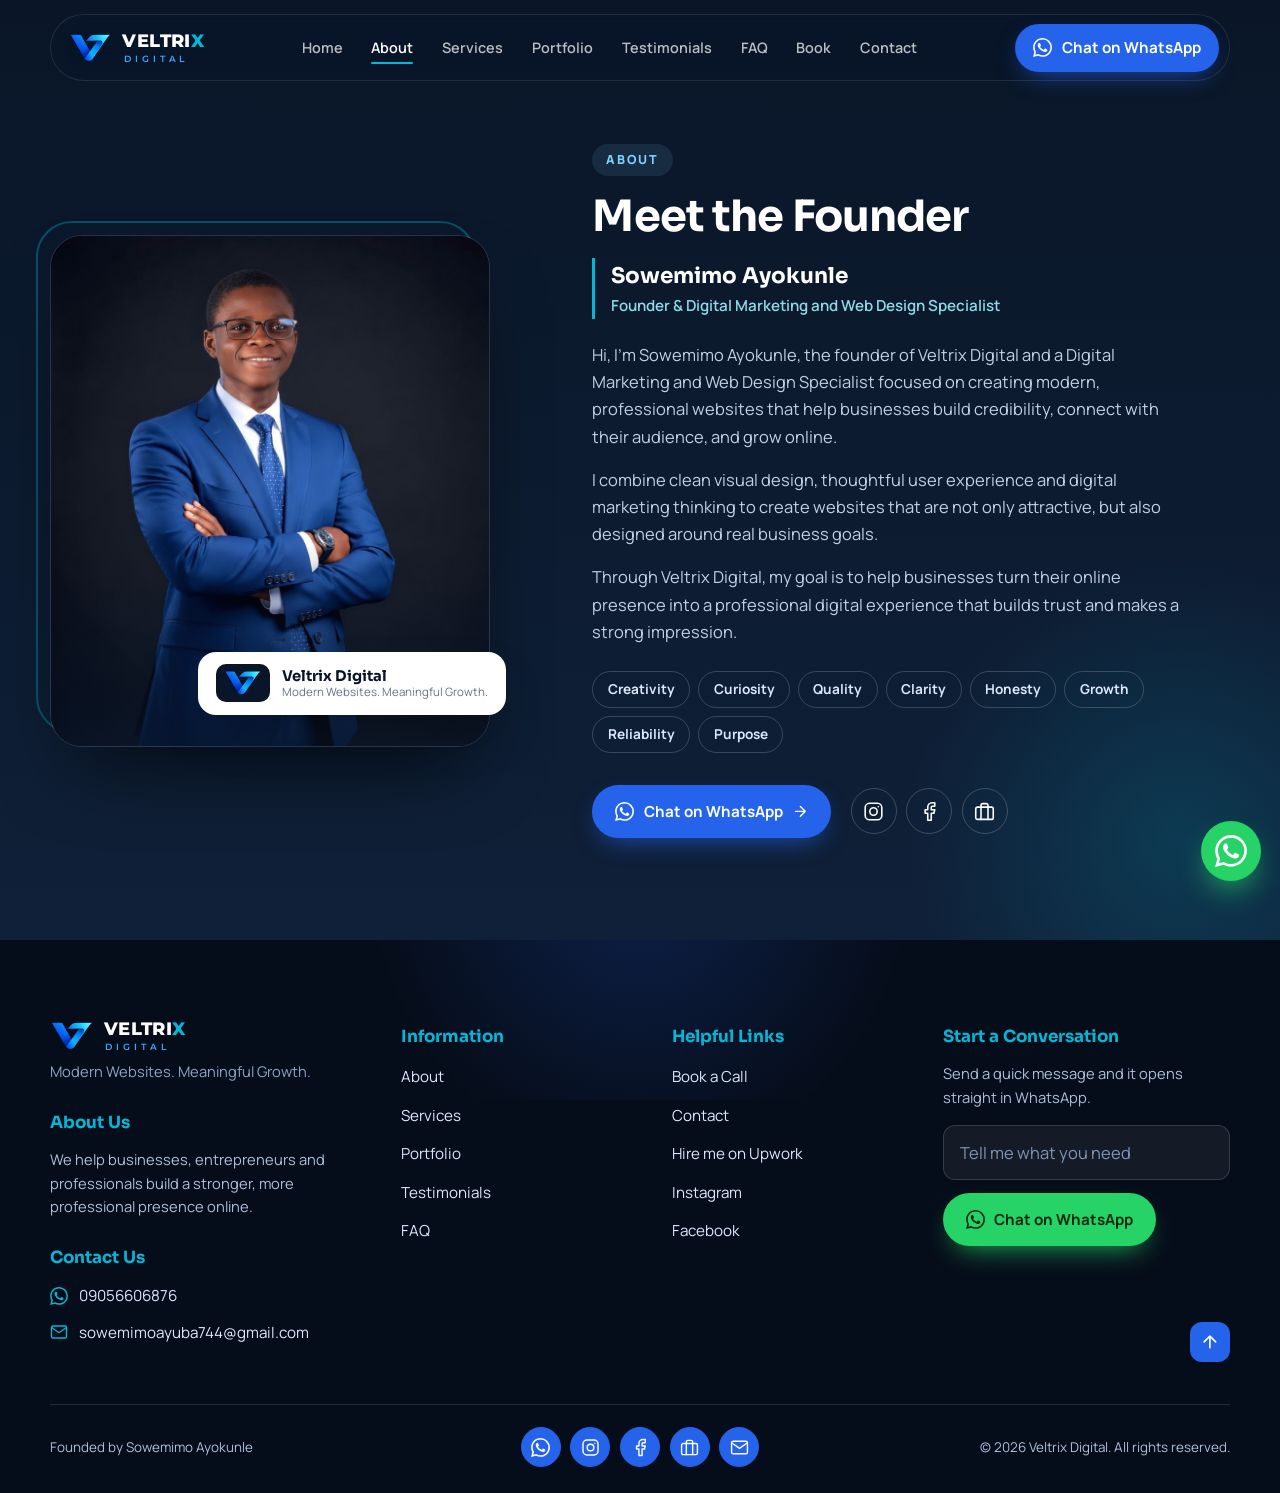
==== commit d7d33e28: "Change founder name to Sowemimo Ayokunle across the site Co-Authored-By: Claude Sonnet 5.5 <noreply@" ====
--- a/about.html
+++ b/about.html
@@ -3,8 +3,8 @@
 <head>
 <meta charset="utf-8">
 <meta name="viewport" content="width=device-width, initial-scale=1">
-<title>About Ayuba Ayokunle | Veltrix Digital</title>
-<meta name="description" content="Meet Ayuba Ayokunle, founder of Veltrix Digital and a Digital Marketing and Web Design Specialist.">
+<title>About Sowemimo Ayokunle | Veltrix Digital</title>
+<meta name="description" content="Meet Sowemimo Ayokunle, founder of Veltrix Digital and a Digital Marketing and Web Design Specialist.">
 <meta name="theme-color" content="#0A1628">
 <meta property="og:title" content="Veltrix Digital | Modern Websites. Meaningful Growth.">
 <meta property="og:description" content="Modern, purposeful websites that build trust and help your business grow online.">
@@ -76,15 +76,15 @@
   <div class="wrap about__grid">
     <div class="about__photo reveal">
       <div class="about__frame">
-        <img src="assets/founder-about-2.jpg" alt="Ayuba Ayokunle, founder of Veltrix Digital" width="900" height="1195">
+        <img src="assets/founder-about-2.jpg" alt="Sowemimo Ayokunle, founder of Veltrix Digital" width="900" height="1195">
       </div>
       <div class="about__badge"><img src="assets/logo-mark.png" alt="" width="44" height="30"><div><b>Veltrix Digital</b><small>Modern Websites. Meaningful Growth.</small></div></div>
     </div>
     <div class="about__copy">
       <span class="eyebrow eyebrow--light reveal">About</span>
       <h2 class="reveal">Meet the Founder</h2>
-      <div class="about__name reveal"><b>Ayuba Ayokunle</b><span>Founder &amp; Digital Marketing and Web Design Specialist</span></div>
-      <p class="reveal">Hi, I'm Ayuba Ayokunle, the founder of Veltrix Digital and a Digital Marketing and Web Design Specialist focused on creating modern, professional websites that help businesses build credibility, connect with their audience, and grow online.</p>
+      <div class="about__name reveal"><b>Sowemimo Ayokunle</b><span>Founder &amp; Digital Marketing and Web Design Specialist</span></div>
+      <p class="reveal">Hi, I'm Sowemimo Ayokunle, the founder of Veltrix Digital and a Digital Marketing and Web Design Specialist focused on creating modern, professional websites that help businesses build credibility, connect with their audience, and grow online.</p>
       <p class="reveal">I combine clean visual design, thoughtful user experience and digital marketing thinking to create websites that are not only attractive, but also designed around real business goals.</p>
       <p class="reveal">Through Veltrix Digital, my goal is to help businesses turn their online presence into a professional digital experience that builds trust and makes a strong impression.</p>
       <div class="values reveal" aria-label="Brand values">
@@ -152,7 +152,7 @@
   </div>
   <div class="wrap footer__line"></div>
   <div class="wrap footer__bottom">
-    <span class="footer__copy">Founded by Ayuba Ayokunle</span>
+    <span class="footer__copy">Founded by Sowemimo Ayokunle</span>
     <div class="socials">
       <a href="#" data-wa aria-label="WhatsApp"><svg><use href="#i-wa"/></svg></a>
       <a href="#" data-ig aria-label="Instagram" target="_blank" rel="noopener"><svg><use href="#i-ig"/></svg></a>
--- a/style.css
+++ b/style.css
@@ -235,7 +235,7 @@
 .work__ph{position:absolute;inset:0;display:flex;flex-direction:column;align-items:center;justify-content:center;gap:.6rem;color:#7f95b8;background:radial-gradient(circle at 30% 20%,rgba(37,99,235,.35),transparent 55%),radial-gradient(circle at 80% 90%,rgba(6,182,212,.22),transparent 50%),var(--navy-2);text-align:center;padding:1rem}
 .work__ph svg{width:42px;height:42px;opacity:.7}
 .work__ph span{font-size:.82rem;font-weight:700;letter-spacing:.06em;text-transform:uppercase}
-.work__info{position:absolute;inset:auto 0 0 0;padding:3.5rem 1.3rem 1.2rem;background:linear-gradient(transparent,rgba(10,22,40,.95));color:#fff;transform:translateY(8px);transition:transform .5s var(--ease)}
+.work__info{position:absolute;inset:auto 0 0 0;padding:4rem 1.3rem 1.2rem;background:linear-gradient(transparent,rgba(10,22,40,.9) 38%,rgba(10,22,40,.98));color:#fff;transform:translateY(8px);transition:transform .5s var(--ease)}
 .work:hover .work__info{transform:none}
 .work__tag{display:inline-block;font-size:.7rem;font-weight:800;letter-spacing:.12em;text-transform:uppercase;color:var(--cyan);margin-bottom:.25rem}
 .work__info h3{font-size:1.1rem}
@@ -354,12 +354,13 @@
 @keyframes fabpulse{0%{box-shadow:0 0 0 0 rgba(37,211,102,.55),0 14px 30px -8px rgba(37,211,102,.8)}70%,100%{box-shadow:0 0 0 20px rgba(37,211,102,0),0 14px 30px -8px rgba(37,211,102,.8)}}
 
 /* ===== Lightbox ===== */
-.lightbox{position:fixed;inset:0;z-index:200;background:rgba(5,10,20,.9);backdrop-filter:blur(8px);display:grid;place-items:center;padding:2rem;gap:.8rem;align-content:center;opacity:0;transition:opacity .35s}
+.lightbox{position:fixed;inset:0;z-index:200;background:rgba(5,10,20,.92);backdrop-filter:blur(8px);display:flex;flex-direction:column;align-items:center;overflow:auto;padding:4.5rem 1rem 2rem;gap:.8rem;opacity:0;transition:opacity .35s}
 .lightbox[hidden]{display:none}
 .lightbox.show{opacity:1}
-.lightbox img{max-height:78vh;max-width:min(1000px,100%);border-radius:16px;transform:scale(.94);transition:transform .5s var(--ease)}
+.lightbox img{margin-top:auto;max-height:80vh;max-width:min(1000px,100%);border-radius:16px;transform:scale(.94);transition:transform .5s var(--ease)}
+.lightbox.tall img{max-height:none;width:min(720px,100%)}
 .lightbox.show img{transform:none}
-.lightbox p{color:#cfe0f7;font-weight:600}
+.lightbox p{color:#cfe0f7;font-weight:600;margin-bottom:auto;text-align:center;max-width:40rem}
 .lightbox__close{position:absolute;top:1.2rem;right:1.2rem;width:46px;height:46px;border-radius:50%;border:0;background:#fff;cursor:pointer;display:grid;place-items:center;transition:transform .3s var(--ease)}
 .lightbox__close:hover{transform:rotate(90deg)}
 
@@ -419,6 +420,7 @@
 @media (max-width:1000px){.footer__grid{grid-template-columns:1fr 1fr}}
 @media (max-width:700px){.footer__grid{grid-template-columns:1fr;gap:1.2rem}.footer__bottom{grid-template-columns:1fr;text-align:center;justify-items:center}.footer__bottom .footer__copy:last-child{text-align:center}.footer p{max-width:none}.footer__col:last-child{padding-bottom:3.4rem}}
 @media (max-width:700px){.book__card iframe{height:980px}.book{padding-top:7rem}}
+@media (hover:none){.work__info p{max-height:3.6em;opacity:1;margin-top:.3rem}.work__open{display:none}}
 @media (prefers-reduced-motion:reduce){
   *,*::before,*::after{animation-duration:.01ms!important;animation-iteration-count:1!important;transition-duration:.01ms!important;scroll-behavior:auto!important}
   .reveal{opacity:1;transform:none}
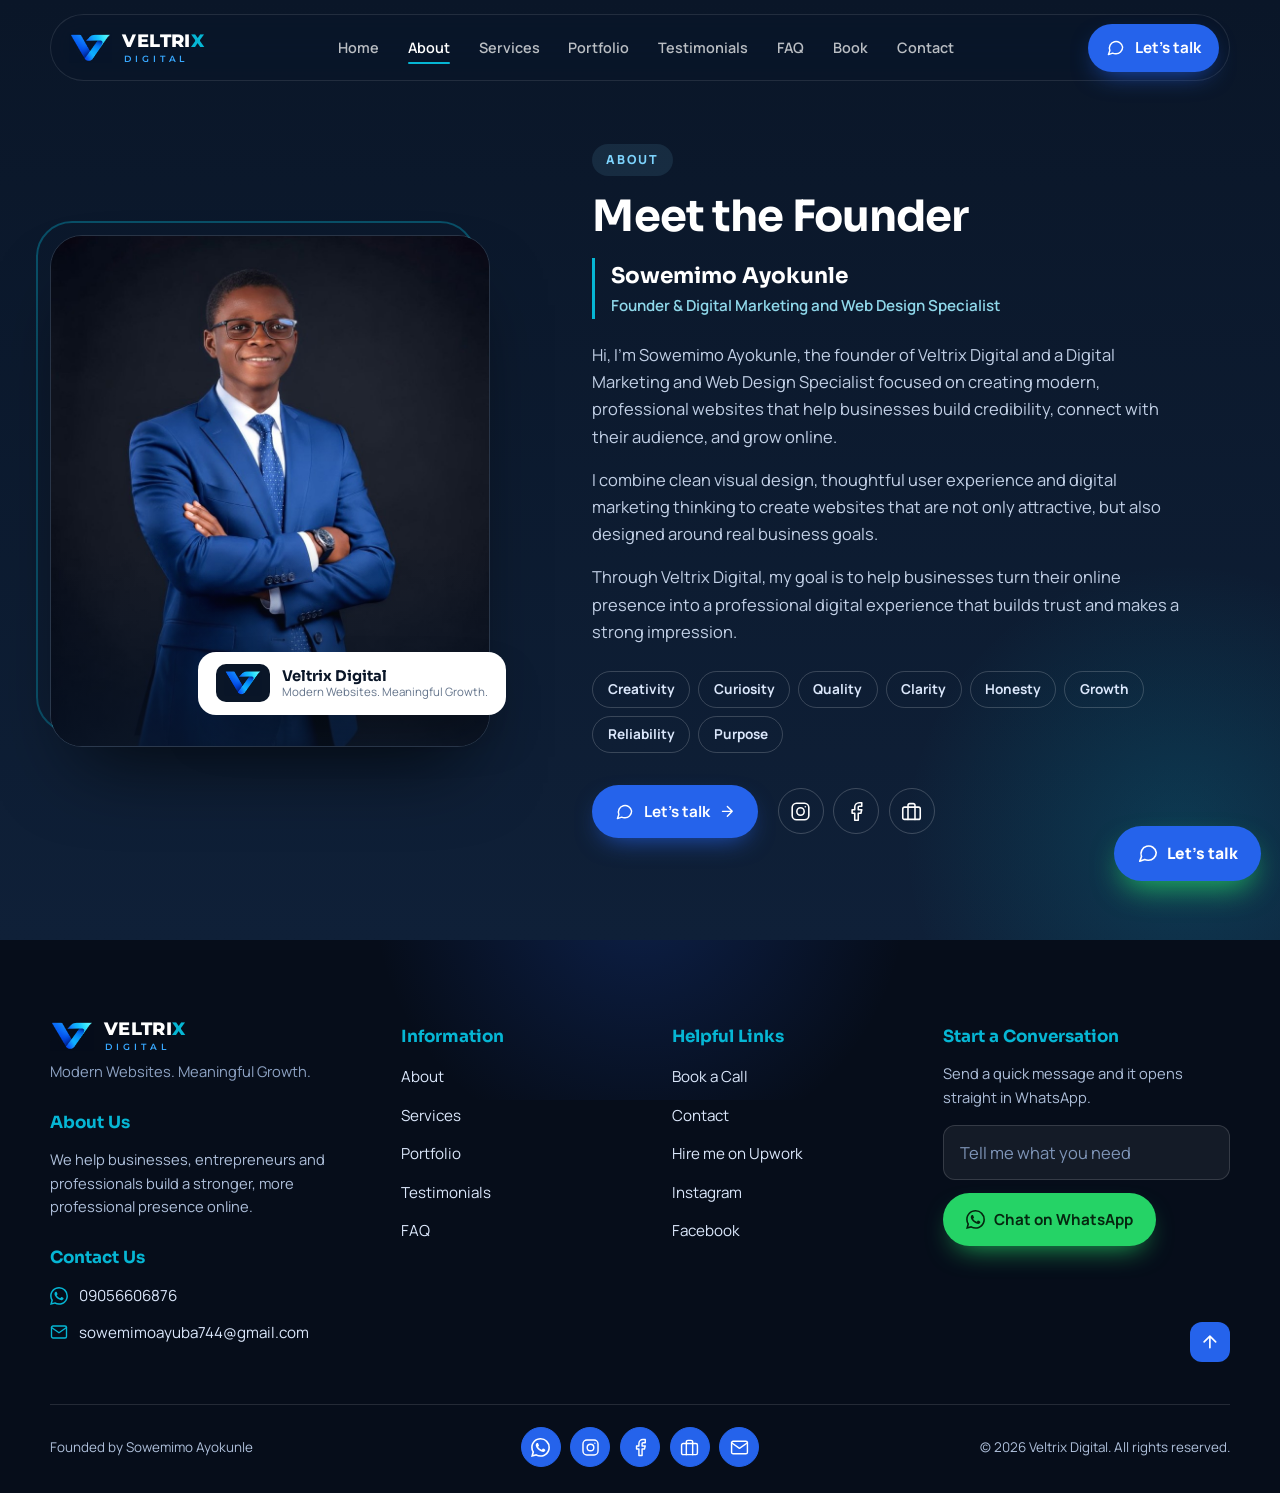
==== commit a8d067fa: "Replace WhatsApp CTAs with Let's talk popup (WhatsApp, email, Upwork); keep hero WhatsApp button Co-" ====
--- a/about.html
+++ b/about.html
@@ -41,6 +41,7 @@
     <symbol id="i-star" viewBox="0 0 24 24"><path d="M12 2l3.09 6.26L22 9.27l-5 4.87 1.18 6.88L12 17.77l-6.18 3.25L7 14.14 2 9.27l6.91-1.01L12 2z" fill="currentColor"/></symbol>
     <symbol id="i-brief" viewBox="0 0 24 24"><g fill="none" stroke="currentColor" stroke-width="1.8" stroke-linecap="round" stroke-linejoin="round"><rect x="2" y="7" width="20" height="14" rx="2"/><path d="M16 21V5a2 2 0 0 0-2-2h-4a2 2 0 0 0-2 2v16"/></g></symbol>
     <symbol id="i-cal" viewBox="0 0 24 24"><g fill="none" stroke="currentColor" stroke-width="1.8" stroke-linecap="round" stroke-linejoin="round"><rect x="3" y="4" width="18" height="18" rx="2"/><path d="M16 2v4M8 2v4M3 10h18"/></g></symbol>
+    <symbol id="i-chat" viewBox="0 0 24 24"><path d="M21 11.5a8.4 8.4 0 0 1-9 8.4 8.6 8.6 0 0 1-3.6-.8L3 21l1.9-5.1A8.4 8.4 0 1 1 21 11.5z" fill="none" stroke="currentColor" stroke-width="1.8" stroke-linecap="round" stroke-linejoin="round"/></symbol>
     <symbol id="i-ext" viewBox="0 0 24 24"><path d="M18 13v6a2 2 0 0 1-2 2H5a2 2 0 0 1-2-2V8a2 2 0 0 1 2-2h6M15 3h6v6M10 14L21 3" fill="none" stroke="currentColor" stroke-width="1.8" stroke-linecap="round" stroke-linejoin="round"/></symbol>
   </defs>
 </svg>
@@ -63,9 +64,9 @@
       <a href="index.html#faq">FAQ</a>
       <a href="book.html">Book</a>
       <a href="index.html#contact">Contact</a>
-      <a href="#" class="btn btn--primary nav__cta-mobile" data-wa><svg><use href="#i-wa"/></svg>Chat on WhatsApp</a>
+      <a href="#" class="btn btn--primary nav__cta-mobile" data-talk><svg><use href="#i-chat"/></svg>Let’s talk</a>
     </nav>
-    <a href="#" class="btn btn--primary nav__cta" data-wa><svg><use href="#i-wa"/></svg><span>Chat on WhatsApp</span></a>
+    <a href="#" class="btn btn--primary nav__cta" data-talk><svg><use href="#i-chat"/></svg><span>Let’s talk</span></a>
     <button class="burger" id="burger" aria-label="Open menu" aria-expanded="false"><span></span><span></span><span></span></button>
   </div>
 </header>
@@ -91,7 +92,7 @@
         <span>Creativity</span><span>Curiosity</span><span>Quality</span><span>Clarity</span><span>Honesty</span><span>Growth</span><span>Reliability</span><span>Purpose</span>
       </div>
       <div class="about__actions reveal">
-        <a href="#" class="btn btn--primary magnetic" data-wa><svg><use href="#i-wa"/></svg>Chat on WhatsApp<svg class="arr"><use href="#i-arrow"/></svg></a>
+        <a href="#" class="btn btn--primary magnetic" data-talk><svg><use href="#i-chat"/></svg>Let’s talk<svg class="arr"><use href="#i-arrow"/></svg></a>
         <div class="socials">
           <a href="#" data-ig aria-label="Instagram" target="_blank" rel="noopener"><svg><use href="#i-ig"/></svg></a>
           <a href="#" data-fb aria-label="Facebook" target="_blank" rel="noopener"><svg><use href="#i-fb"/></svg></a>
@@ -165,10 +166,22 @@
 </footer>
 
 <!-- Floating WhatsApp -->
-<a href="#" class="fab" data-wa aria-label="Chat on WhatsApp"><span class="fab__tip">Chat on WhatsApp</span><svg><use href="#i-wa"/></svg></a>
+<button type="button" class="fab fab--talk" data-talk aria-label="Let’s talk"><svg><use href="#i-chat"/></svg><span>Let’s talk</span></button>
 
 <!-- Lightbox -->
 <div class="lightbox" id="lightbox" hidden><button class="lightbox__close" aria-label="Close"><svg><use href="#i-x"/></svg></button><img alt=""><p></p></div>
+
+<!-- Let's talk modal -->
+<div class="talk" id="talk" hidden role="dialog" aria-modal="true" aria-labelledby="talkTitle">
+  <div class="talk__box">
+    <button class="talk__close" type="button" aria-label="Close"><svg><use href="#i-x"/></svg></button>
+    <h3 id="talkTitle">Let’s talk, your way.</h3>
+    <p>Pick whatever feels easiest. I’ll meet you there.</p>
+    <a class="talk__opt" id="talkWa" href="#" target="_blank" rel="noopener"><span class="talk__ic talk__ic--wa"><svg><use href="#i-wa"/></svg></span><span>Chat on WhatsApp</span><svg class="talk__go"><use href="#i-arrow"/></svg></a>
+    <a class="talk__opt" id="talkMail" href="#"><span class="talk__ic"><svg><use href="#i-mail"/></svg></span><span>Send me an email</span><svg class="talk__go"><use href="#i-arrow"/></svg></a>
+    <a class="talk__opt" id="talkUp" href="#" target="_blank" rel="noopener"><span class="talk__ic"><svg><use href="#i-brief"/></svg></span><span>Message me on Upwork</span><svg class="talk__go"><use href="#i-arrow"/></svg></a>
+  </div>
+</div>
 
 <script src="site-data.js"></script>
 <script src="script.js"></script>
--- a/style.css
+++ b/style.css
@@ -352,6 +352,28 @@
 .fab__tip{position:absolute;right:72px;background:var(--navy);color:#fff;font-size:.82rem;font-weight:700;padding:.45rem .85rem;border-radius:10px;white-space:nowrap;opacity:0;transform:translateX(10px);pointer-events:none;transition:all .35s var(--ease)}
 .fab:hover .fab__tip{opacity:1;transform:none}
 @keyframes fabpulse{0%{box-shadow:0 0 0 0 rgba(37,211,102,.55),0 14px 30px -8px rgba(37,211,102,.8)}70%,100%{box-shadow:0 0 0 20px rgba(37,211,102,0),0 14px 30px -8px rgba(37,211,102,.8)}}
+
+/* ===== Let's talk ===== */
+.fab--talk{width:auto;height:auto;padding:.9rem 1.4rem;border-radius:999px;background:var(--blue);gap:.55rem;display:inline-flex;align-items:center;border:0;cursor:pointer;font-weight:800;font-size:.98rem;font-family:var(--f-body);animation:fabpulse2 2.8s infinite}
+.fab--talk svg{width:22px;height:22px}
+.fab--talk:hover{transform:translateY(-4px) scale(1.04);background:var(--blue-2)}
+@keyframes fabpulse2{0%{box-shadow:0 0 0 0 rgba(37,99,235,.5),0 14px 30px -8px rgba(37,99,235,.8)}70%,100%{box-shadow:0 0 0 18px rgba(37,99,235,0),0 14px 30px -8px rgba(37,99,235,.8)}}
+.talk{position:fixed;inset:0;z-index:300;background:rgba(5,10,20,.6);backdrop-filter:blur(6px);-webkit-backdrop-filter:blur(6px);display:grid;place-items:center;padding:1.2rem;opacity:0;transition:opacity .35s}
+.talk[hidden]{display:none}
+.talk.show{opacity:1}
+.talk__box{position:relative;width:min(470px,100%);background:#fff;color:var(--ink);border-radius:26px;padding:2rem 1.8rem 1.8rem;box-shadow:0 40px 90px -30px rgba(0,0,0,.6);transform:translateY(24px) scale(.96);transition:transform .5s var(--ease)}
+.talk.show .talk__box{transform:none}
+.talk__box h3{font-size:1.55rem;margin-bottom:.4rem;padding-right:2.5rem}
+.talk__box>p{color:var(--slate);margin-bottom:1.4rem;font-size:.97rem}
+.talk__close{position:absolute;top:1.2rem;right:1.2rem;width:38px;height:38px;border-radius:50%;border:0;background:var(--tint);color:var(--navy);display:grid;place-items:center;cursor:pointer;transition:transform .35s var(--ease),background .3s}
+.talk__close:hover{transform:rotate(90deg);background:#dbe7fb}
+.talk__opt{display:flex;align-items:center;gap:.9rem;padding:.95rem 1.1rem;margin-bottom:.7rem;border:1.5px solid var(--line);border-radius:16px;font-weight:700;transition:transform .4s var(--ease),border-color .3s,box-shadow .4s,background .3s}
+.talk__opt>span:nth-child(2){flex:1}
+.talk__opt:hover{transform:translateX(6px);border-color:var(--blue);background:#f7faff;box-shadow:0 16px 30px -20px rgba(37,99,235,.6)}
+.talk__ic{width:42px;height:42px;border-radius:12px;background:var(--tint);color:var(--blue);display:grid;place-items:center;flex:none}
+.talk__ic--wa{background:var(--wa);color:#05260f}
+.talk__go{width:1.1em;height:1.1em;color:var(--slate);transition:transform .35s var(--ease),color .3s}
+.talk__opt:hover .talk__go{transform:translateX(4px);color:var(--blue)}
 
 /* ===== Lightbox ===== */
 .lightbox{position:fixed;inset:0;z-index:200;background:rgba(5,10,20,.92);backdrop-filter:blur(8px);display:flex;flex-direction:column;align-items:center;overflow:auto;padding:4.5rem 1rem 2rem;gap:.8rem;opacity:0;transition:opacity .35s}
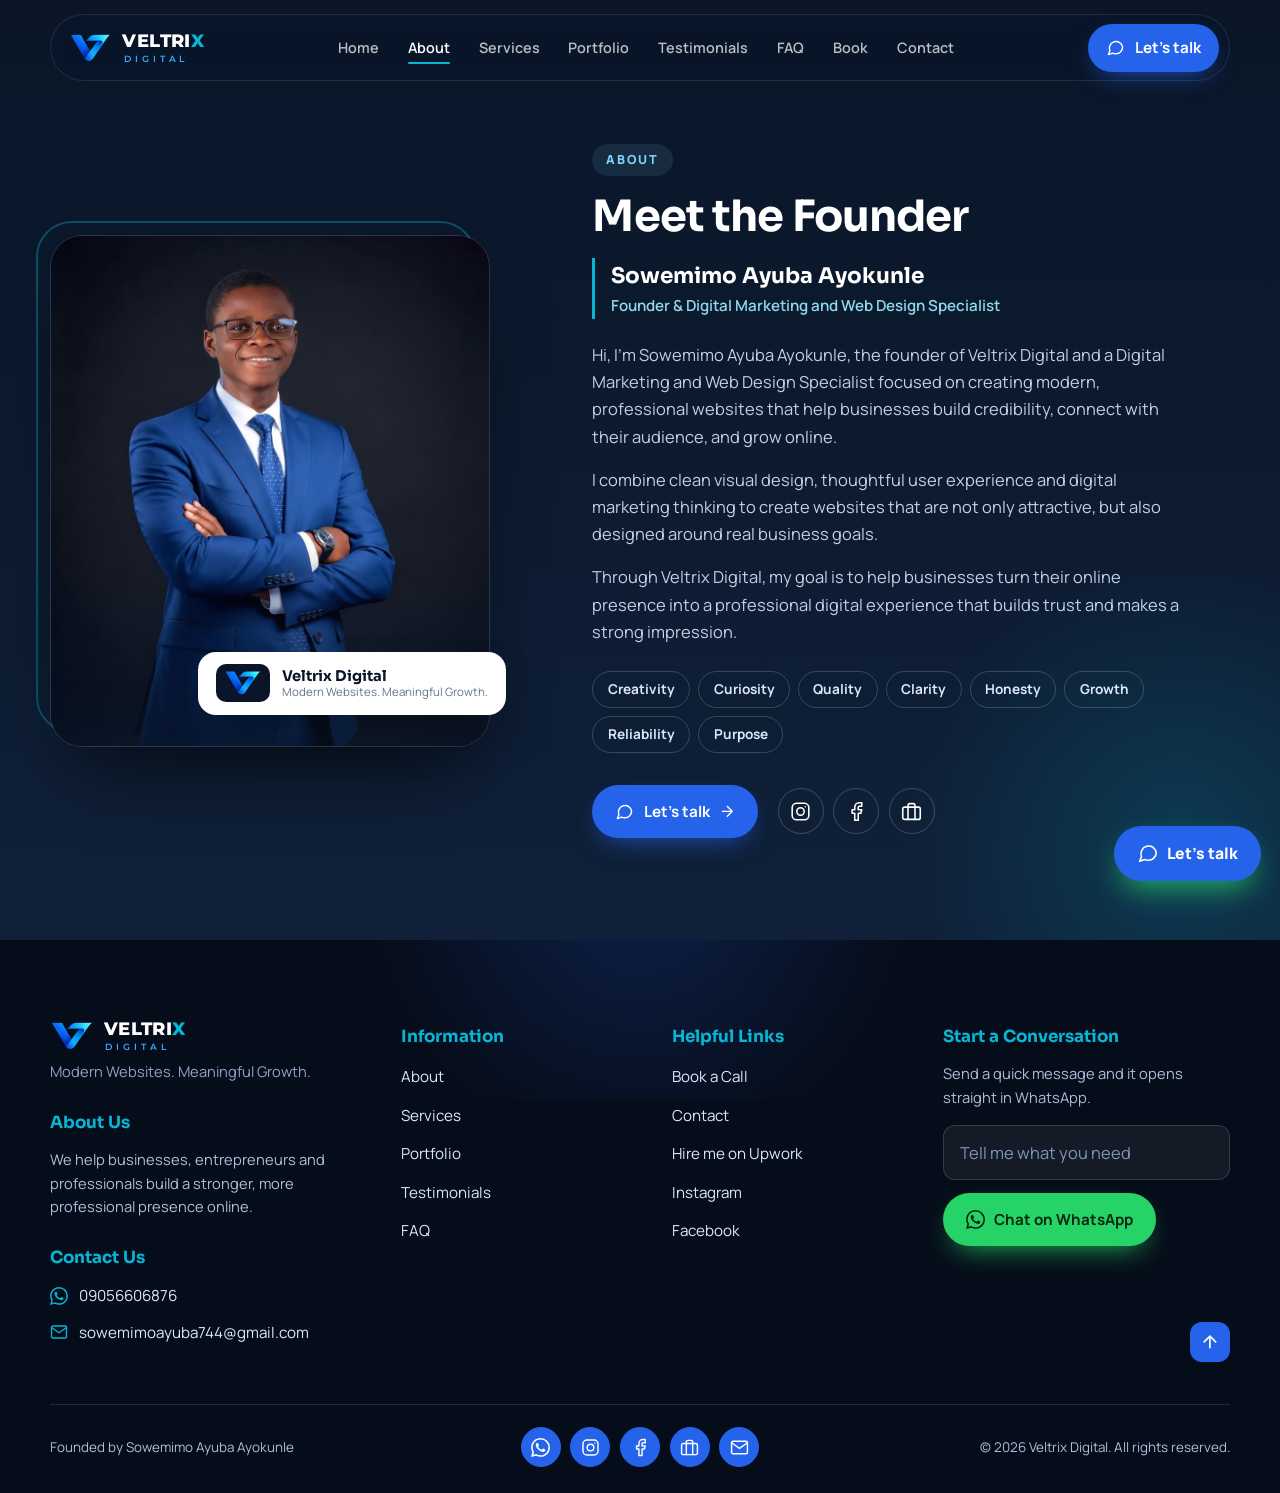
==== commit 3e51f283: "Add Project 02 image; use full founder name Sowemimo Ayuba Ayokunle Co-Authored-By: Claude Sonnet 5." ====
--- a/about.html
+++ b/about.html
@@ -3,8 +3,8 @@
 <head>
 <meta charset="utf-8">
 <meta name="viewport" content="width=device-width, initial-scale=1">
-<title>About Sowemimo Ayokunle | Veltrix Digital</title>
-<meta name="description" content="Meet Sowemimo Ayokunle, founder of Veltrix Digital and a Digital Marketing and Web Design Specialist.">
+<title>About Sowemimo Ayuba Ayokunle | Veltrix Digital</title>
+<meta name="description" content="Meet Sowemimo Ayuba Ayokunle, founder of Veltrix Digital and a Digital Marketing and Web Design Specialist.">
 <meta name="theme-color" content="#0A1628">
 <meta property="og:title" content="Veltrix Digital | Modern Websites. Meaningful Growth.">
 <meta property="og:description" content="Modern, purposeful websites that build trust and help your business grow online.">
@@ -77,15 +77,15 @@
   <div class="wrap about__grid">
     <div class="about__photo reveal">
       <div class="about__frame">
-        <img src="assets/founder-about-2.jpg" alt="Sowemimo Ayokunle, founder of Veltrix Digital" width="900" height="1195">
+        <img src="assets/founder-about-2.jpg" alt="Sowemimo Ayuba Ayokunle, founder of Veltrix Digital" width="900" height="1195">
       </div>
       <div class="about__badge"><img src="assets/logo-mark.png" alt="" width="44" height="30"><div><b>Veltrix Digital</b><small>Modern Websites. Meaningful Growth.</small></div></div>
     </div>
     <div class="about__copy">
       <span class="eyebrow eyebrow--light reveal">About</span>
       <h2 class="reveal">Meet the Founder</h2>
-      <div class="about__name reveal"><b>Sowemimo Ayokunle</b><span>Founder &amp; Digital Marketing and Web Design Specialist</span></div>
-      <p class="reveal">Hi, I'm Sowemimo Ayokunle, the founder of Veltrix Digital and a Digital Marketing and Web Design Specialist focused on creating modern, professional websites that help businesses build credibility, connect with their audience, and grow online.</p>
+      <div class="about__name reveal"><b>Sowemimo Ayuba Ayokunle</b><span>Founder &amp; Digital Marketing and Web Design Specialist</span></div>
+      <p class="reveal">Hi, I'm Sowemimo Ayuba Ayokunle, the founder of Veltrix Digital and a Digital Marketing and Web Design Specialist focused on creating modern, professional websites that help businesses build credibility, connect with their audience, and grow online.</p>
       <p class="reveal">I combine clean visual design, thoughtful user experience and digital marketing thinking to create websites that are not only attractive, but also designed around real business goals.</p>
       <p class="reveal">Through Veltrix Digital, my goal is to help businesses turn their online presence into a professional digital experience that builds trust and makes a strong impression.</p>
       <div class="values reveal" aria-label="Brand values">
@@ -153,7 +153,7 @@
   </div>
   <div class="wrap footer__line"></div>
   <div class="wrap footer__bottom">
-    <span class="footer__copy">Founded by Sowemimo Ayokunle</span>
+    <span class="footer__copy">Founded by Sowemimo Ayuba Ayokunle</span>
     <div class="socials">
       <a href="#" data-wa aria-label="WhatsApp"><svg><use href="#i-wa"/></svg></a>
       <a href="#" data-ig aria-label="Instagram" target="_blank" rel="noopener"><svg><use href="#i-ig"/></svg></a>
@@ -180,6 +180,7 @@
     <a class="talk__opt" id="talkWa" href="#" target="_blank" rel="noopener"><span class="talk__ic talk__ic--wa"><svg><use href="#i-wa"/></svg></span><span>Chat on WhatsApp</span><svg class="talk__go"><use href="#i-arrow"/></svg></a>
     <a class="talk__opt" id="talkMail" href="#"><span class="talk__ic"><svg><use href="#i-mail"/></svg></span><span>Send me an email</span><svg class="talk__go"><use href="#i-arrow"/></svg></a>
     <a class="talk__opt" id="talkUp" href="#" target="_blank" rel="noopener"><span class="talk__ic"><svg><use href="#i-brief"/></svg></span><span>Message me on Upwork</span><svg class="talk__go"><use href="#i-arrow"/></svg></a>
+    <a class="talk__opt" href="book.html"><span class="talk__ic"><svg><use href="#i-cal"/></svg></span><span>Book a free 30-minute call</span><svg class="talk__go"><use href="#i-arrow"/></svg></a>
   </div>
 </div>
 
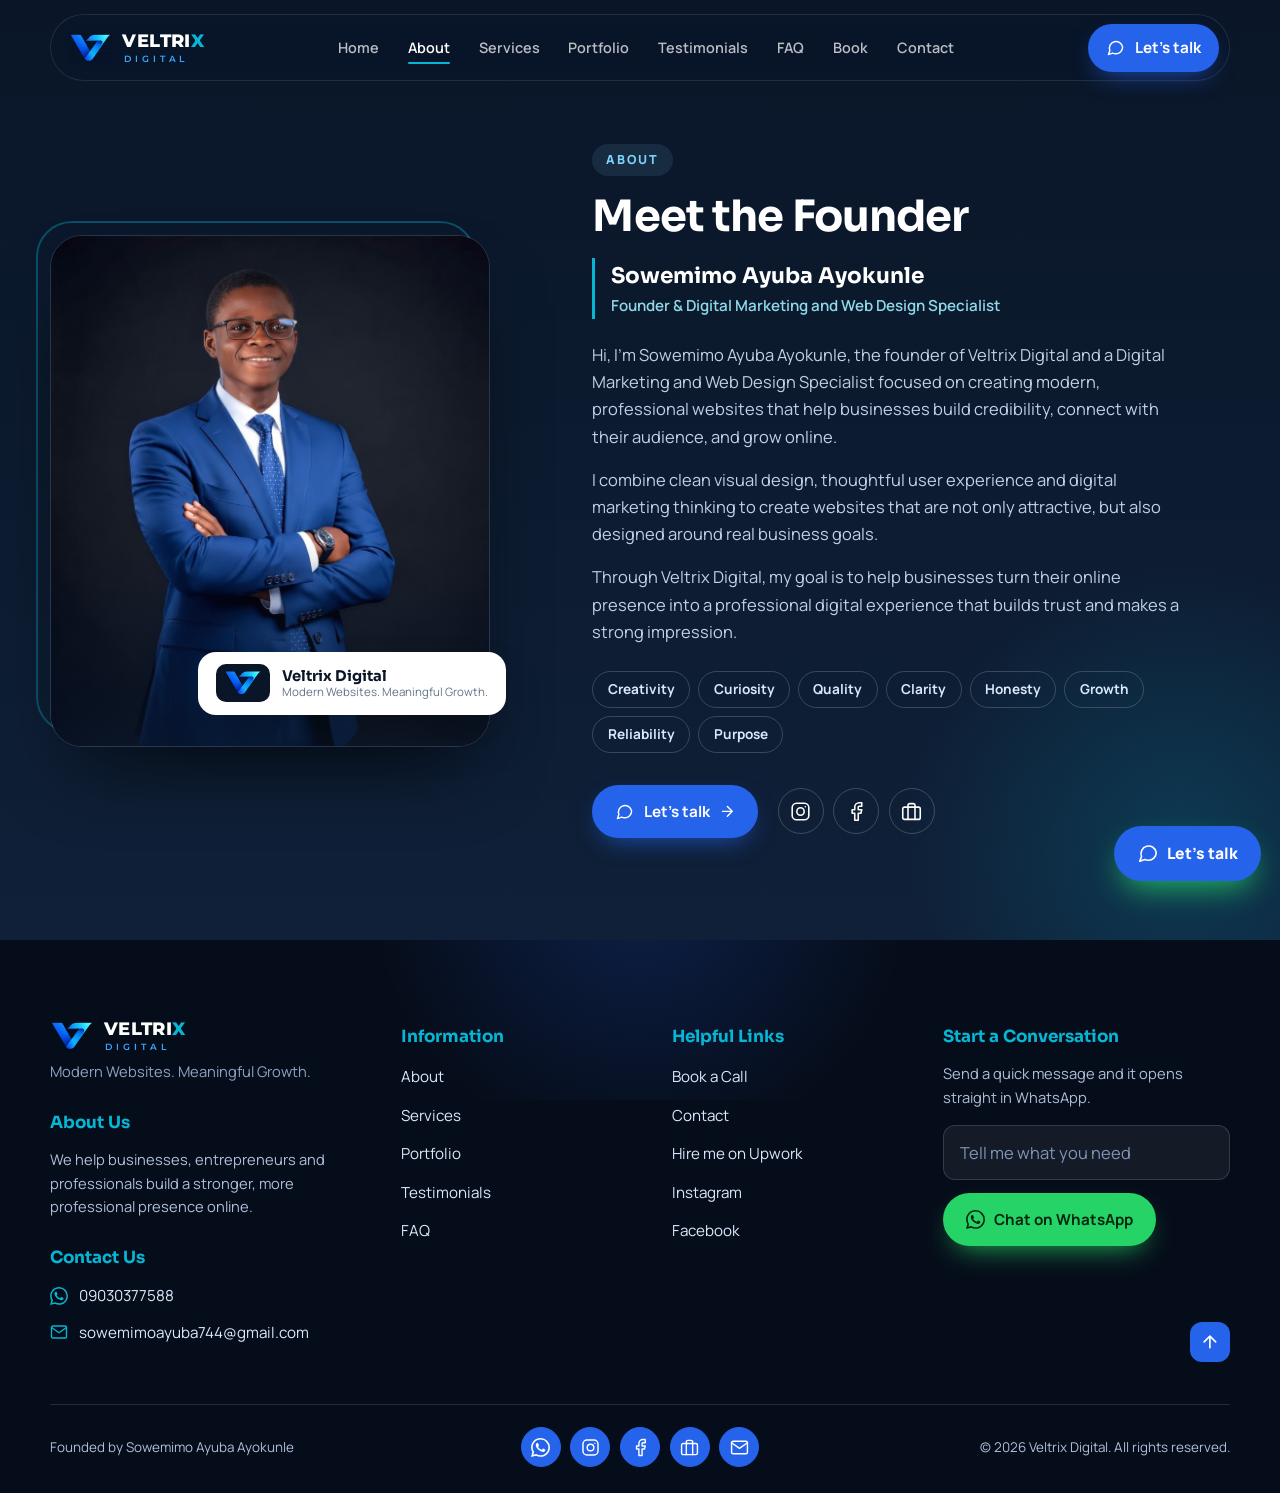
==== commit 6710df68: "Change WhatsApp number to 09030377588 Co-Authored-By: Claude Sonnet 5.5 <noreply@anthropic.com> Clau" ====
--- a/about.html
+++ b/about.html
@@ -116,7 +116,7 @@
       <p>We help businesses, entrepreneurs and professionals build a stronger, more professional presence online.</p>
       <h4 class="footer__sub">Contact Us</h4>
       <ul class="footer__contact">
-        <li><a href="#" data-wa><svg><use href="#i-wa"/></svg>09056606876</a></li>
+        <li><a href="#" data-wa><svg><use href="#i-wa"/></svg>09030377588</a></li>
         <li><a href="#" data-mail><svg><use href="#i-mail"/></svg>sowemimoayuba744@gmail.com</a></li>
       </ul>
     </div>
--- a/style.css
+++ b/style.css
@@ -240,30 +240,49 @@
 .work__tag{display:inline-block;font-size:.7rem;font-weight:800;letter-spacing:.12em;text-transform:uppercase;color:var(--cyan);margin-bottom:.25rem}
 .work__info h3{font-size:1.1rem}
 .work__info p{font-size:.85rem;color:#b8c7de;line-height:1.4;max-height:0;opacity:0;overflow:hidden;transition:max-height .5s var(--ease),opacity .4s,margin .4s}
-.work:hover .work__info p{max-height:3.5em;opacity:1;margin-top:.3rem}
+.work:hover .work__info p{max-height:5.2em;opacity:1;margin-top:.3rem}
+.work__tags{display:flex;flex-wrap:wrap;gap:.3rem;max-height:0;opacity:0;overflow:hidden;transition:max-height .5s var(--ease),opacity .4s,margin .4s}
+.work__tags span{font-size:.68rem;font-weight:600;padding:.18rem .55rem;border-radius:99px;background:rgba(6,182,212,.16);color:#9be7f3}
+.work:hover .work__tags{max-height:4em;opacity:1;margin-top:.5rem}.work__info p{display:-webkit-box;-webkit-box-orient:vertical;-webkit-line-clamp:3;font-size:.8rem}.work__info h3{font-size:1rem}
 .work__open{position:absolute;top:1rem;right:1rem;width:40px;height:40px;border-radius:50%;background:#fff;color:var(--navy);display:grid;place-items:center;opacity:0;transform:scale(.6) rotate(-45deg);transition:all .45s var(--ease);z-index:2}
 .work:hover .work__open{opacity:1;transform:none}
 
 /* ===== Testimonials ===== */
 .testi{background:var(--tint);overflow:hidden}
-.slider{max-width:820px;margin:auto}
-.slider__viewport{overflow:hidden;border-radius:30px}
-.slider__track{display:flex;transition:transform .8s var(--ease)}
-.tcard{flex:0 0 100%;padding:clamp(1.8rem,4vw,3rem);background:#fff;border-radius:30px;box-shadow:var(--shadow);text-align:center;position:relative}
-.tcard__stars{display:flex;justify-content:center;gap:.25rem;color:#f5b301;margin-bottom:1.2rem}
-.tcard__stars svg{width:20px;height:20px}
-.tcard blockquote{font-family:var(--f-head);font-weight:500;font-size:clamp(1.05rem,2.2vw,1.4rem);line-height:1.5;letter-spacing:-.01em;color:var(--navy);margin-bottom:1.8rem}
-.tcard__who{display:flex;align-items:center;justify-content:center;gap:.9rem;text-align:left}
-.avatar{width:54px;height:54px;border-radius:50%;background:var(--grad);color:#fff;display:grid;place-items:center;font-family:var(--f-head);font-weight:700;overflow:hidden;flex:none}
-.avatar img{width:100%;height:100%;object-fit:cover}
-.tcard__who b{display:block;font-family:var(--f-head)}
-.tcard__who small{color:var(--slate);font-weight:600}
-.slider__controls{display:flex;align-items:center;justify-content:center;gap:1.2rem;margin-top:1.6rem}
-.round{width:48px;height:48px;border-radius:50%;border:1.5px solid #cdd9ee;background:#fff;display:grid;place-items:center;cursor:pointer;transition:all .35s var(--ease)}
-.round:hover{background:var(--blue);border-color:var(--blue);color:#fff;transform:scale(1.1)}
-.dots{display:flex;gap:.5rem}
-.dots button{width:10px;height:10px;border-radius:99px;border:0;background:#c3d2ec;cursor:pointer;transition:all .4s var(--ease);padding:0}
-.dots button.is-active{width:30px;background:var(--blue)}
+.tm{max-width:1140px;margin:auto;padding:0 18px;outline:0}
+.tm:focus-visible .tm__stage{outline:3px solid var(--cyan);outline-offset:6px;border-radius:30px}
+.tm__stage{position:relative;isolation:isolate;touch-action:pan-y;--w:31%;--acc:var(--blue)}
+.tm__card{position:absolute;top:78px;left:34.5%;width:var(--w);padding:3.4rem 1.5rem 1.8rem;background:#fff;border-radius:34px 34px 34px 84px;text-align:center;cursor:default;
+  box-shadow:12px -10px 0 0 var(--acc),0 34px 50px -30px rgba(10,22,40,.4);
+  transition:left .8s var(--ease),transform .8s var(--ease),opacity .6s var(--ease),box-shadow .5s var(--ease)}
+.tm__card[data-pos=prev]{left:0;transform:scale(.93);--acc:rgba(37,99,235,.38);cursor:pointer}
+.tm__card[data-pos=next]{left:69%;transform:scale(.93);--acc:rgba(6,182,212,.5);cursor:pointer}
+.tm__card[data-pos=active]{left:34.5%;transform:translateY(-14px) scale(1.05);z-index:3;box-shadow:16px -12px 0 0 var(--blue),0 44px 64px -30px rgba(10,22,40,.5)}
+.tm__card[data-pos=hidden]{left:34.5%;transform:scale(.8);opacity:0;pointer-events:none}
+.tm__card[data-pos=prev]:hover,.tm__card[data-pos=next]:hover,.tm__card[data-pos=prev].is-hover,.tm__card[data-pos=next].is-hover{transform:translateY(-10px) scale(.96)}
+.tm__card[data-pos=active]:hover,.tm__card[data-pos=active].is-hover{transform:translateY(-22px) scale(1.07);box-shadow:22px -16px 0 0 var(--cyan),0 54px 70px -30px rgba(10,22,40,.55)}
+.tm__avatar{position:absolute;left:50%;top:-40px;width:80px;height:80px;margin-left:-40px;border-radius:50%;border:4px solid #fff;background:linear-gradient(140deg,#dbe8ff,#c9f3fb);color:var(--blue);display:grid;place-items:center;overflow:hidden;box-shadow:0 14px 26px -12px rgba(10,22,40,.45);transition:transform .6s var(--ease),box-shadow .5s}
+.tm__avatar svg{width:38px;height:38px}
+.tm__avatar img{width:100%;height:100%;object-fit:cover}
+.tm__card[data-pos=active] .tm__avatar{transform:scale(1.12)}
+.tm__card:hover .tm__avatar,.tm__card.is-hover .tm__avatar{transform:scale(1.2) rotate(-4deg);box-shadow:0 0 0 6px rgba(6,182,212,.28),0 16px 28px -12px rgba(10,22,40,.5)}
+.tm__ph{position:absolute;top:.9rem;right:1.1rem;font-size:.66rem;font-weight:800;letter-spacing:.1em;text-transform:uppercase;color:#7a5b00;background:#fff1c2;padding:.2rem .6rem;border-radius:99px}
+.tm__name{font-size:1.12rem;margin-top:.2rem}
+.tm__role{color:var(--slate);font-size:.84rem;font-weight:600;margin-top:.1rem}
+.tm__q{display:block;font-family:Georgia,'Times New Roman',serif;font-size:4.2rem;line-height:.75;height:2.1rem;margin:1rem 0 .2rem;background:var(--grad);-webkit-background-clip:text;background-clip:text;color:transparent;transition:transform .6s var(--ease)}
+.tm__card:hover .tm__q,.tm__card.is-hover .tm__q{transform:scale(1.25) rotate(-8deg)}
+.tm__card blockquote{font-style:italic;color:#475569;font-size:.95rem;line-height:1.7}
+.tm__card[data-pos=active] blockquote{color:#33425c}
+.tm__stars{display:flex;justify-content:center;gap:.2rem;color:#f5b301;margin-top:1rem}
+.tm__stars svg{width:18px;height:18px}
+.tm__controls{display:flex;align-items:center;justify-content:center;gap:1.2rem;margin-top:.4rem}
+.tm__btn{width:48px;height:48px;border-radius:50%;border:1.5px solid #cdd9ee;background:#fff;color:var(--navy);display:grid;place-items:center;cursor:pointer;transition:all .35s var(--ease)}
+.tm__btn:hover{background:var(--blue);border-color:var(--blue);color:#fff;transform:scale(1.1)}
+.tm__btn:active{transform:scale(.95)}
+.tm__dots{display:flex;gap:.5rem}
+.tm__dots button{width:12px;height:12px;border-radius:99px;border:2px solid var(--blue);background:transparent;cursor:pointer;padding:0;transition:all .4s var(--ease)}
+.tm__dots button:hover{background:rgba(37,99,235,.35)}
+.tm__dots button.is-active{width:32px;background:var(--blue)}
 
 /* ===== FAQ ===== */
 .faq__grid{display:grid;grid-template-columns:.8fr 1.2fr;gap:clamp(2rem,6vw,5rem);align-items:start}
@@ -437,13 +456,31 @@
   .about__badge{right:.6rem}
   .section__head.split{display:block}
   .section__head.split>p{margin-top:.8rem}
-  .fab{width:56px;height:56px}
+  .fab:not(.fab--talk){width:56px;height:56px}
+  .fab--talk{right:1rem;bottom:1rem;padding:.8rem 1.2rem}
   }
 @media (max-width:1000px){.footer__grid{grid-template-columns:1fr 1fr}}
 @media (max-width:700px){.footer__grid{grid-template-columns:1fr;gap:1.2rem}.footer__bottom{grid-template-columns:1fr;text-align:center;justify-items:center}.footer__bottom .footer__copy:last-child{text-align:center}.footer p{max-width:none}.footer__col:last-child{padding-bottom:3.4rem}}
+@media (max-width:1023px){
+  .tm__stage{--w:56%}
+  .tm__card[data-pos=prev]{left:-24%;opacity:.5}
+  .tm__card[data-pos=active]{left:22%}
+  .tm__card[data-pos=next]{left:68%;opacity:.5}
+  .tm__card[data-pos=hidden]{left:22%}
+}
+@media (max-width:699px){
+  .tm__stage{--w:100%}
+  .tm__card[data-pos=prev]{left:-112%;opacity:0;pointer-events:none}
+  .tm__card[data-pos=active]{left:0;transform:translateY(-6px);box-shadow:10px -8px 0 0 var(--blue),0 34px 50px -30px rgba(10,22,40,.5)}
+  .tm__card[data-pos=next]{left:112%;opacity:0;pointer-events:none}
+  .tm__card[data-pos=hidden]{left:0}
+  .tm__card[data-pos=active]:hover,.tm__card[data-pos=active].is-hover{transform:translateY(-14px) scale(1.02);box-shadow:14px -10px 0 0 var(--cyan),0 44px 60px -30px rgba(10,22,40,.55)}
+}
 @media (max-width:700px){.book__card iframe{height:980px}.book{padding-top:7rem}}
-@media (hover:none){.work__info p{max-height:3.6em;opacity:1;margin-top:.3rem}.work__open{display:none}}
+@media (hover:none){.work__info p{max-height:5.2em;opacity:1;margin-top:.3rem}.work__tags{max-height:4em;opacity:1;margin-top:.5rem}.work__open{display:none}}
 @media (prefers-reduced-motion:reduce){
   *,*::before,*::after{animation-duration:.01ms!important;animation-iteration-count:1!important;transition-duration:.01ms!important;scroll-behavior:auto!important}
   .reveal{opacity:1;transform:none}
 }
+
+@media (max-width:699px){.work{aspect-ratio:1/1.05}}
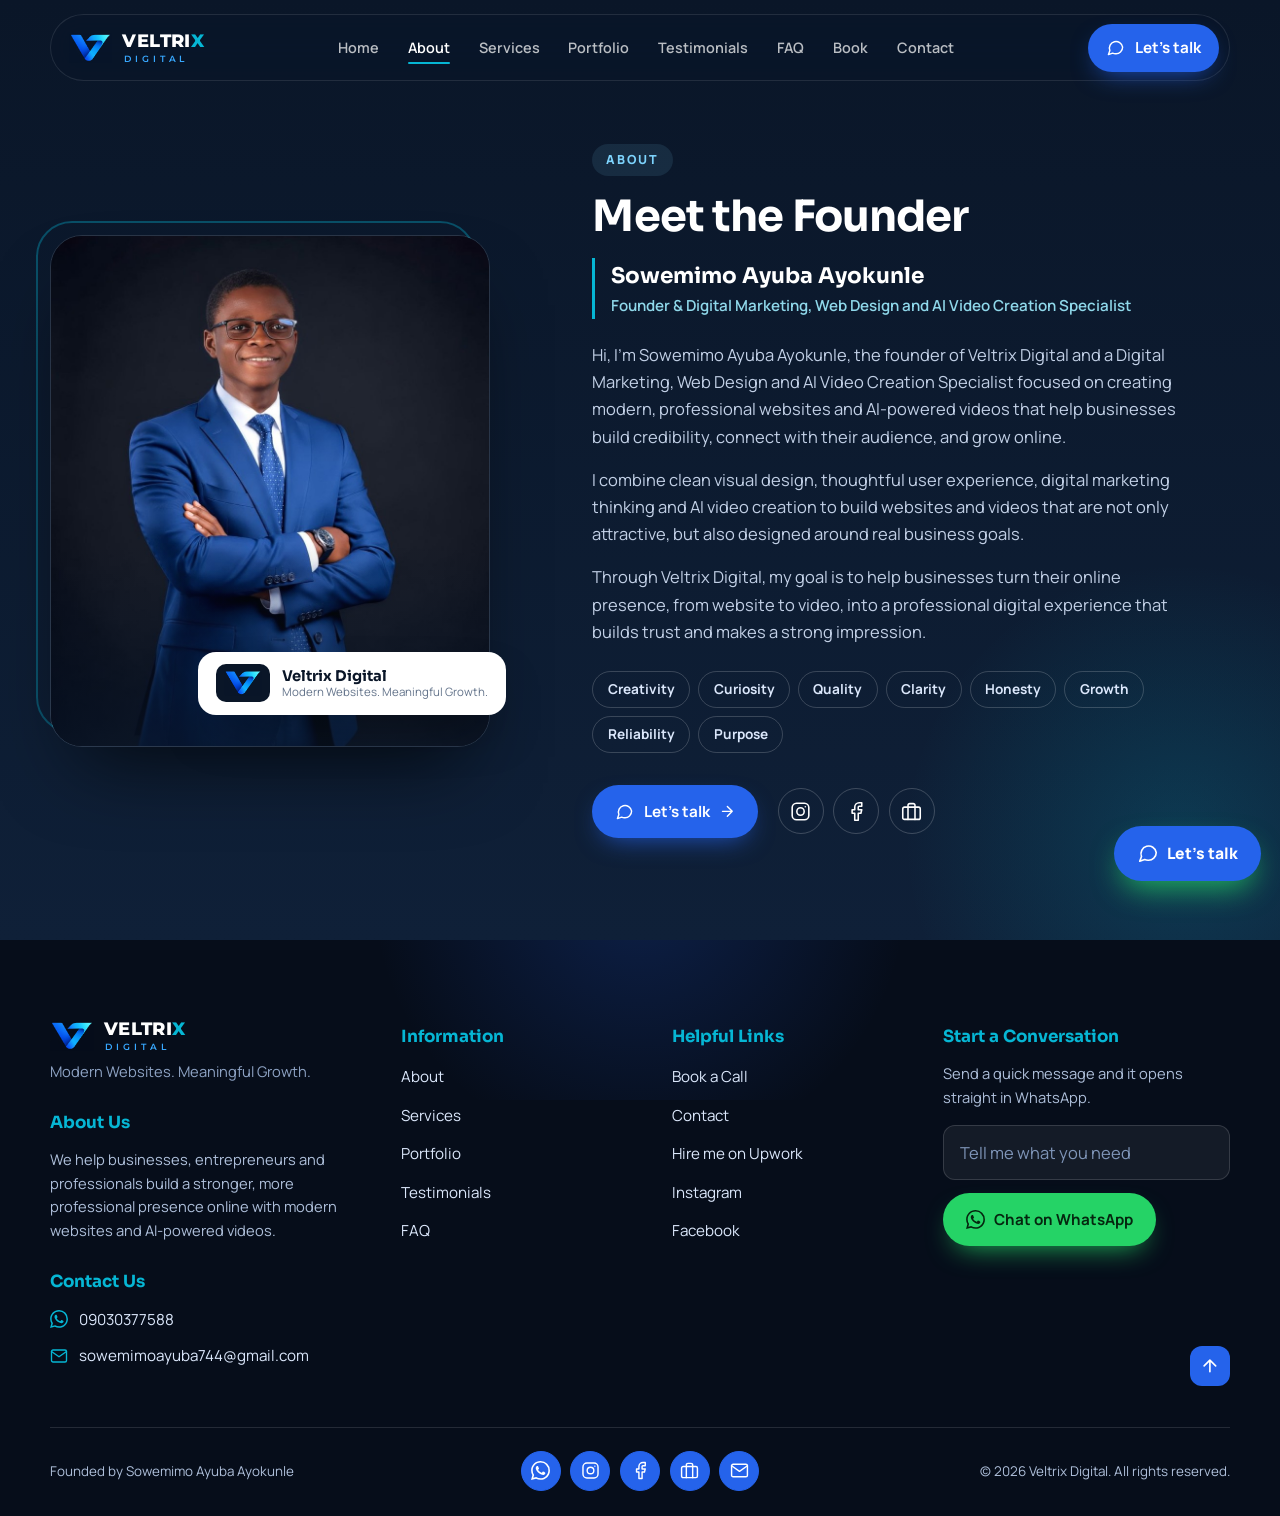
==== commit 4ac36593: "Add AI video creation across the site: hero, about, services, portfolio filter, FAQ, contact Co-Auth" ====
--- a/about.html
+++ b/about.html
@@ -4,10 +4,10 @@
 <meta charset="utf-8">
 <meta name="viewport" content="width=device-width, initial-scale=1">
 <title>About Sowemimo Ayuba Ayokunle | Veltrix Digital</title>
-<meta name="description" content="Meet Sowemimo Ayuba Ayokunle, founder of Veltrix Digital and a Digital Marketing and Web Design Specialist.">
+<meta name="description" content="Meet Sowemimo Ayuba Ayokunle, founder of Veltrix Digital and a Digital Marketing, Web Design and AI Video Creation Specialist.">
 <meta name="theme-color" content="#0A1628">
 <meta property="og:title" content="Veltrix Digital | Modern Websites. Meaningful Growth.">
-<meta property="og:description" content="Modern, purposeful websites that build trust and help your business grow online.">
+<meta property="og:description" content="Modern websites and AI-powered videos that build trust and help your business grow online.">
 <meta property="og:type" content="website">
 <meta property="og:image" content="assets/og.jpg">
 <link rel="icon" type="image/png" href="assets/favicon.png">
@@ -84,10 +84,10 @@
     <div class="about__copy">
       <span class="eyebrow eyebrow--light reveal">About</span>
       <h2 class="reveal">Meet the Founder</h2>
-      <div class="about__name reveal"><b>Sowemimo Ayuba Ayokunle</b><span>Founder &amp; Digital Marketing and Web Design Specialist</span></div>
-      <p class="reveal">Hi, I'm Sowemimo Ayuba Ayokunle, the founder of Veltrix Digital and a Digital Marketing and Web Design Specialist focused on creating modern, professional websites that help businesses build credibility, connect with their audience, and grow online.</p>
-      <p class="reveal">I combine clean visual design, thoughtful user experience and digital marketing thinking to create websites that are not only attractive, but also designed around real business goals.</p>
-      <p class="reveal">Through Veltrix Digital, my goal is to help businesses turn their online presence into a professional digital experience that builds trust and makes a strong impression.</p>
+      <div class="about__name reveal"><b>Sowemimo Ayuba Ayokunle</b><span>Founder &amp; Digital Marketing, Web Design and AI Video Creation Specialist</span></div>
+      <p class="reveal">Hi, I'm Sowemimo Ayuba Ayokunle, the founder of Veltrix Digital and a Digital Marketing, Web Design and AI Video Creation Specialist focused on creating modern, professional websites and AI-powered videos that help businesses build credibility, connect with their audience, and grow online.</p>
+      <p class="reveal">I combine clean visual design, thoughtful user experience, digital marketing thinking and AI video creation to build websites and videos that are not only attractive, but also designed around real business goals.</p>
+      <p class="reveal">Through Veltrix Digital, my goal is to help businesses turn their online presence, from website to video, into a professional digital experience that builds trust and makes a strong impression.</p>
       <div class="values reveal" aria-label="Brand values">
         <span>Creativity</span><span>Curiosity</span><span>Quality</span><span>Clarity</span><span>Honesty</span><span>Growth</span><span>Reliability</span><span>Purpose</span>
       </div>
@@ -113,7 +113,7 @@
       <a href="index.html" class="brand"><img src="assets/logo-mark.png" alt="" class="brand__mark" width="44" height="30"><span class="brand__text"><b>VELTRI<i>X</i></b><small>DIGITAL</small></span></a>
       <p class="footer__tag">Modern Websites. Meaningful Growth.</p>
       <h4>About Us</h4>
-      <p>We help businesses, entrepreneurs and professionals build a stronger, more professional presence online.</p>
+      <p>We help businesses, entrepreneurs and professionals build a stronger, more professional presence online with modern websites and AI-powered videos.</p>
       <h4 class="footer__sub">Contact Us</h4>
       <ul class="footer__contact">
         <li><a href="#" data-wa><svg><use href="#i-wa"/></svg>09030377588</a></li>
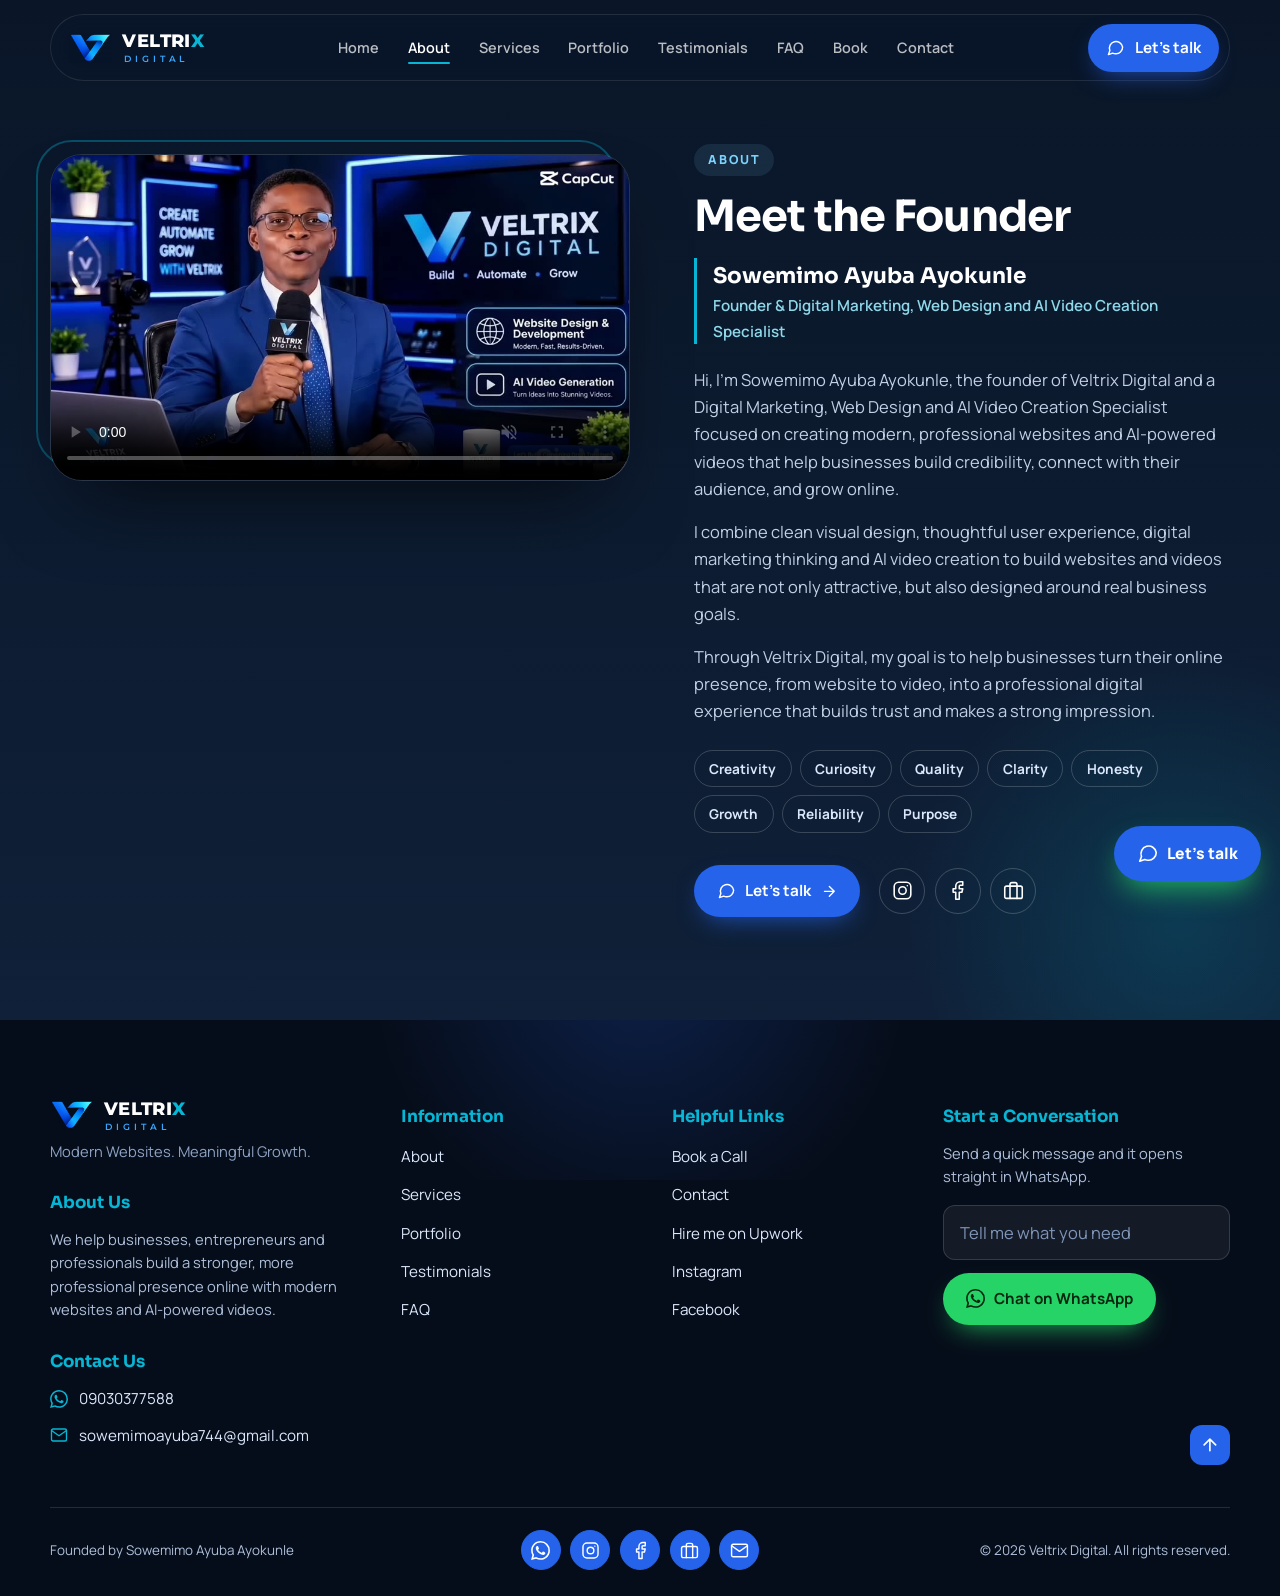
==== commit de3ee5f5: "Replace About page founder photo with intro video Co-Authored-By: Claude Sonnet 5.5 <noreply@anthrop" ====
--- a/about.html
+++ b/about.html
@@ -75,11 +75,10 @@
 <!-- ============ ABOUT ============ -->
 <section class="section about" id="about">
   <div class="wrap about__grid">
-    <div class="about__photo reveal">
+    <div class="about__photo about__photo--video reveal">
       <div class="about__frame">
-        <img src="assets/founder-about-2.jpg" alt="Sowemimo Ayuba Ayokunle, founder of Veltrix Digital" width="900" height="1195">
+        <video id="aboutVideo" src="assets/about-intro.mp4" poster="assets/about-intro.jpg" autoplay muted loop playsinline controls preload="metadata" width="1280" height="720" aria-label="Introduction video: Sowemimo Ayuba Ayokunle, founder of Veltrix Digital"></video>
       </div>
-      <div class="about__badge"><img src="assets/logo-mark.png" alt="" width="44" height="30"><div><b>Veltrix Digital</b><small>Modern Websites. Meaningful Growth.</small></div></div>
     </div>
     <div class="about__copy">
       <span class="eyebrow eyebrow--light reveal">About</span>
--- a/style.css
+++ b/style.css
@@ -484,3 +484,16 @@
 }
 
 @media (max-width:699px){.work{aspect-ratio:1/1.05}}
+
+.work__play{position:absolute;top:50%;left:50%;width:64px;height:64px;margin:-32px 0 0 -32px;border-radius:50%;background:rgba(255,255,255,.95);color:var(--blue);display:grid;place-items:center;z-index:2;box-shadow:0 12px 30px -8px rgba(0,0,0,.5);transition:transform .45s var(--ease),background .3s}
+.work__play svg{width:26px;height:26px;margin-left:3px}
+.work:hover .work__play{transform:scale(1.12)}
+.lightbox video{margin-top:auto;max-height:80vh;max-width:min(420px,100%);border-radius:16px;background:#000}
+.lightbox video[hidden],.lightbox img[hidden]{display:none}
+.lightbox video.wide{max-width:min(900px,100%)}
+
+.about__photo--video{max-width:none}
+.about__photo--video .about__frame::after{display:none}
+.about__photo--video video{display:block;width:100%;height:auto;aspect-ratio:16/9;object-fit:cover;background:#06101f}
+@media (min-width:1024px){.page-about .about__grid{grid-template-columns:minmax(0,580px) minmax(0,1fr);gap:clamp(2.5rem,5vw,5rem)}}
+@media (min-width:981px){.about__photo--video{align-self:start;margin-top:.6rem}}
